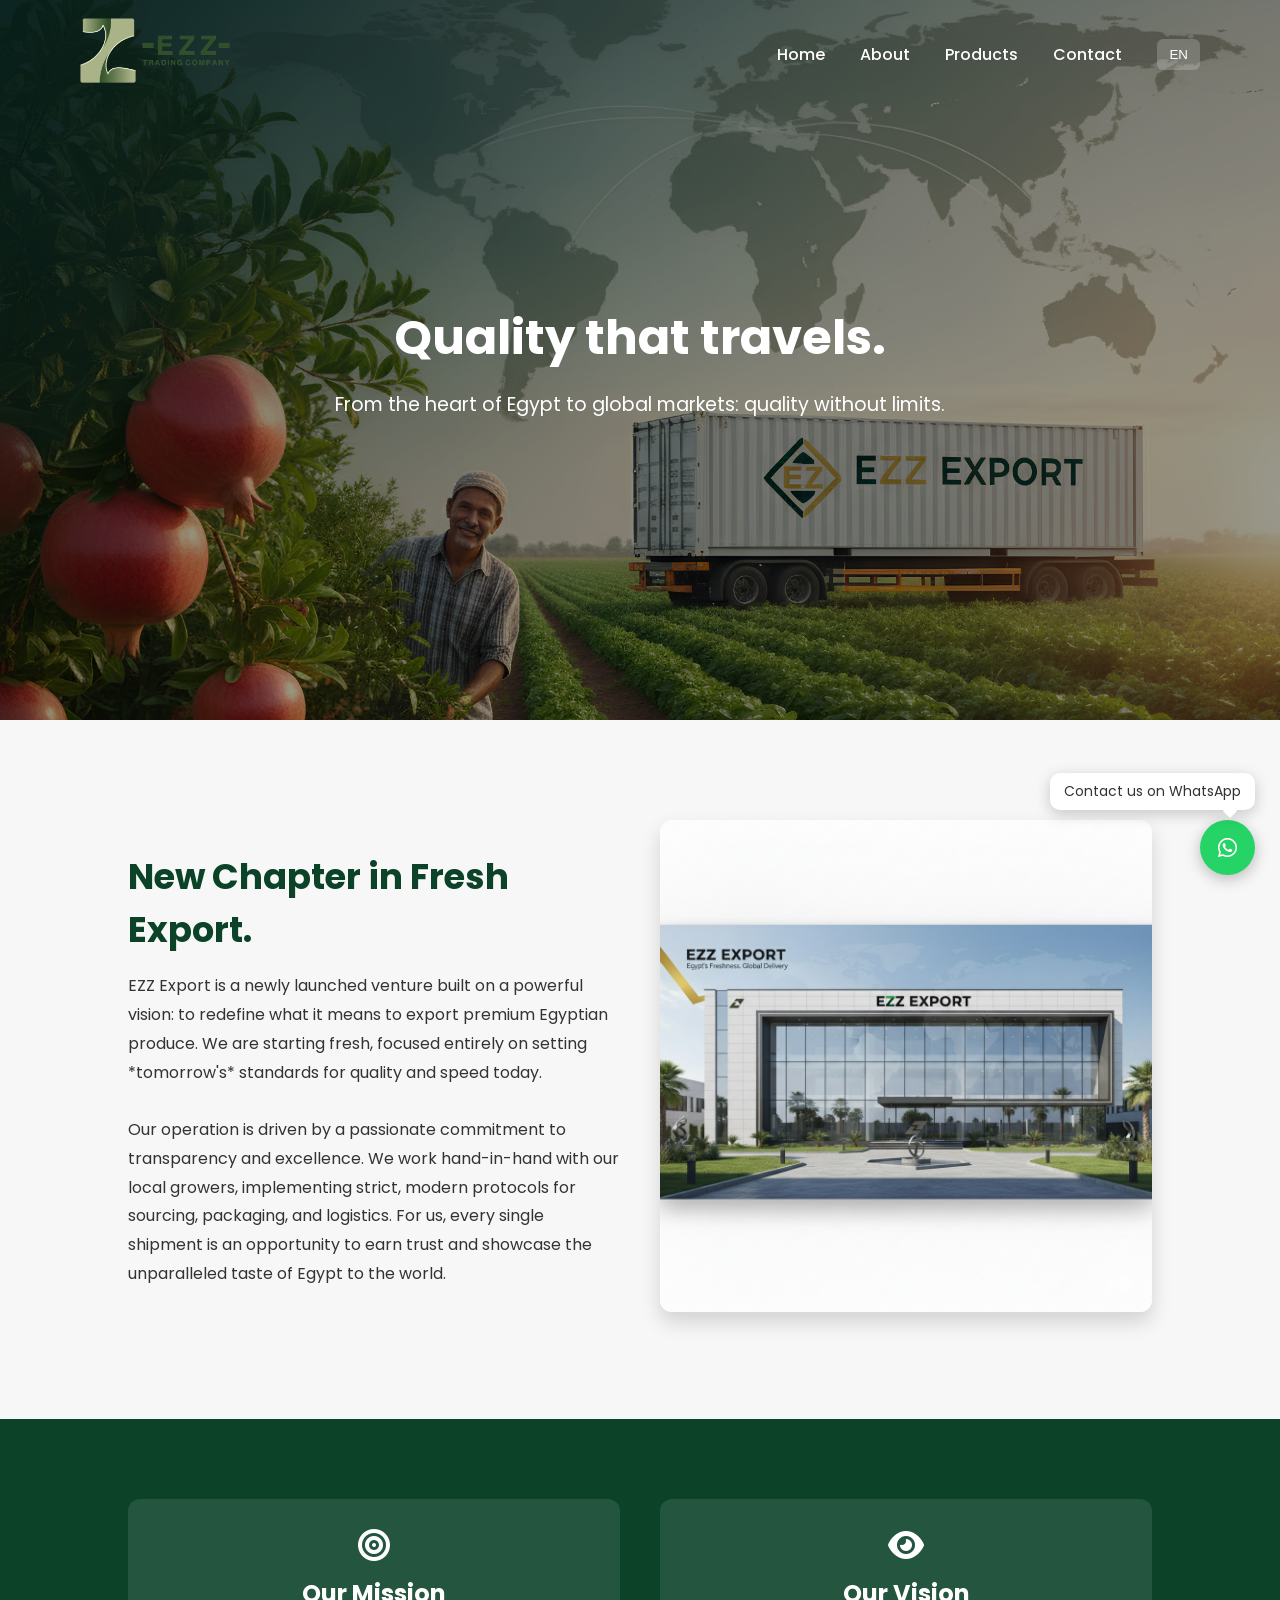
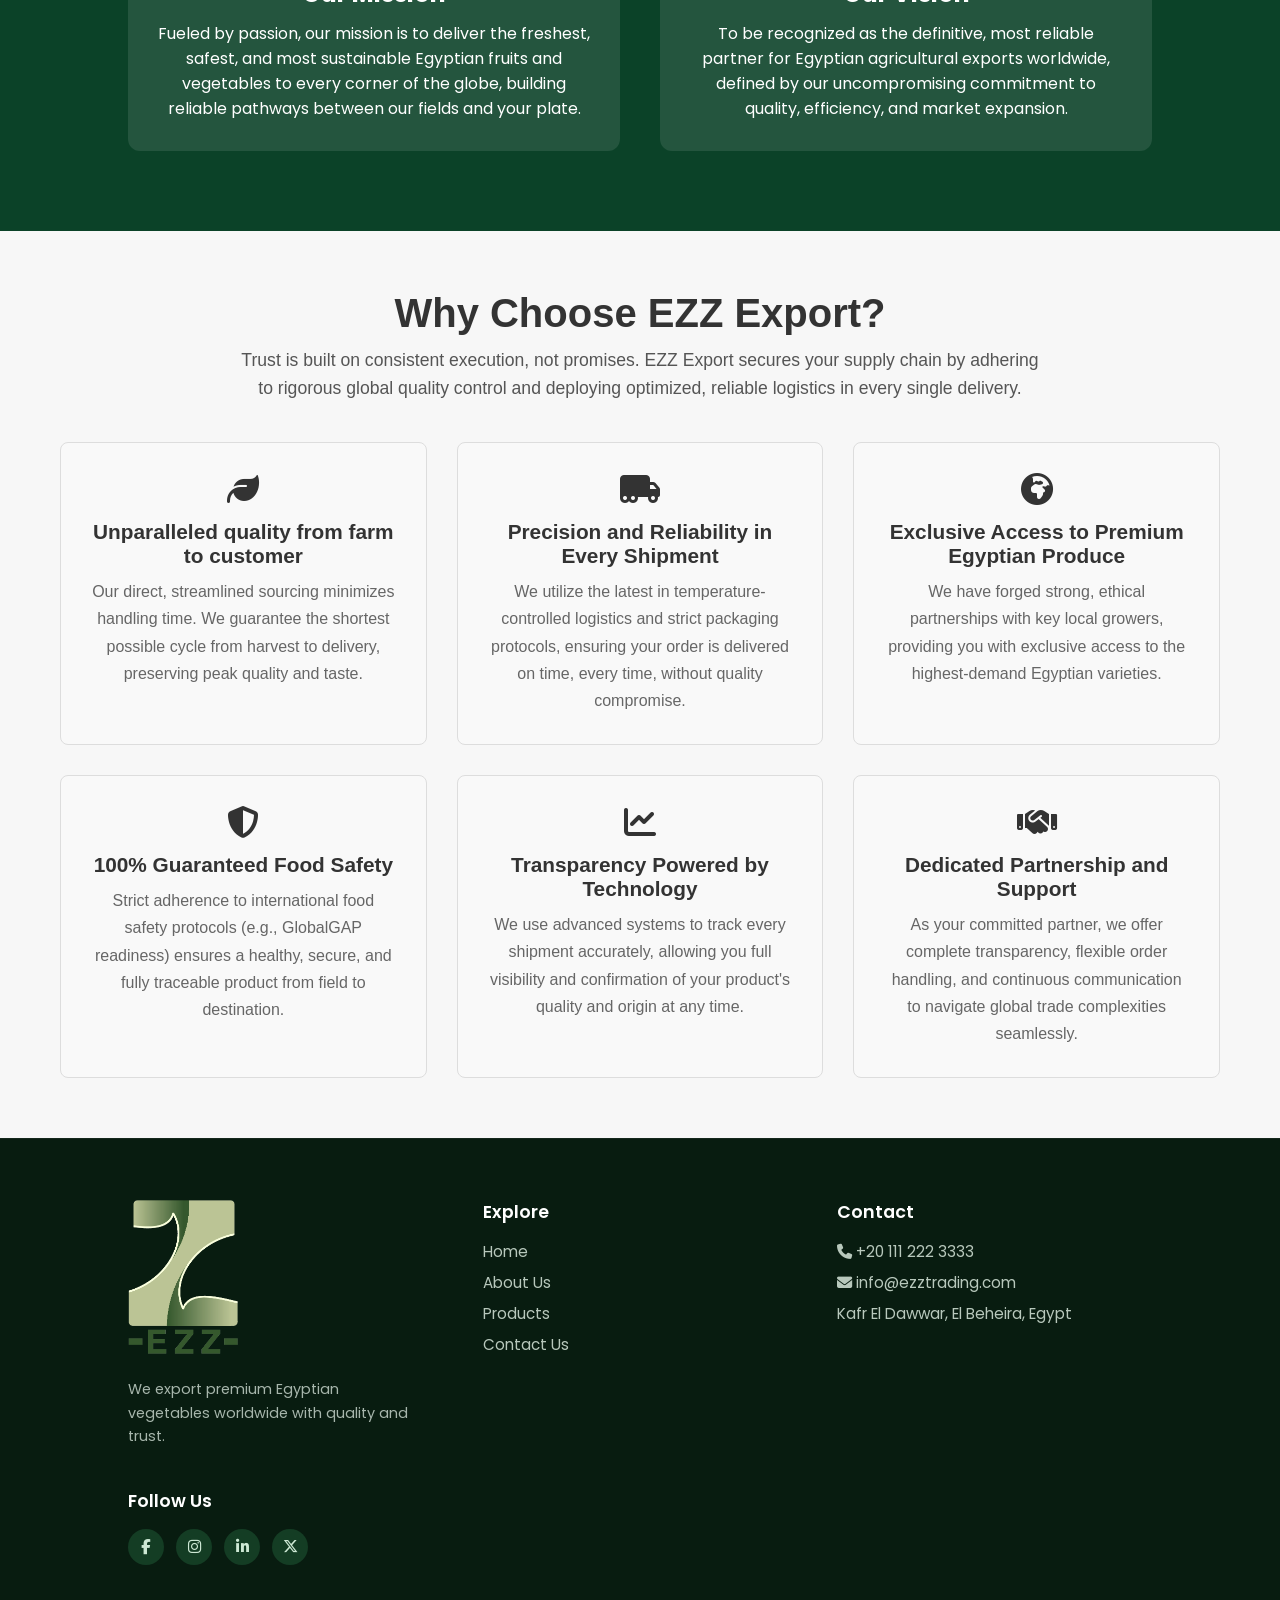
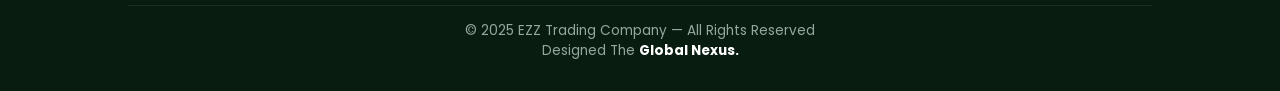
==== pages/about.html @ 9b9768a9 "first commit" ====
<!DOCTYPE html>
<html lang="en">

<head>
    <meta charset="UTF-8">
    <meta name="viewport" content="width=device-width, initial-scale=1.0">

    <!-- META TAGS -->
    <link rel="icon" type="image/x-icon" href="../images/logo-ezz.png">
    <title data-lang="meta-page-about"></title>
    <meta name="title" content="About Us Ezz Exports company strictly specializing in Agricultural Export">
    <meta name="description"
        content="Ezz Exports combining deep expertise in handling fresh produce with a commitment to global quality standards.">
    <!-- TAGS -->

    <link rel="preconnect" href="https://fonts.googleapis.com">
    <link rel="preconnect" href="https://fonts.gstatic.com" crossorigin>
    <link href="https://fonts.googleapis.com/css2?family=Poppins:wght@300;400;600;700&display=swap" rel="stylesheet">

    <link rel="stylesheet" href="https://cdnjs.cloudflare.com/ajax/libs/font-awesome/6.5.0/css/all.min.css">
    <link rel="stylesheet" href="../css/style.css">
    <link rel="stylesheet" href="../css/about.css">
</head>

<body>

    <div id="preloader">
        <img src="../images/logo-ezz.png" class="spinner">
        </img>
    </div>


    <!-- NAVBAR -->
    <nav id="navbar">
        <div class="logo">
            <a href="../index.html"><img src="../images/greenrow.png"
                    alt="Ezz Exports company strictly specializing in Agricultural Export"></a>
        </div>

        <div class="nav-links" id="navLinks">
            <a data-lang="nav-home" href="../index.html" class="side-link"></a>
            <a data-lang="nav-about" href="about.html" class="side-link"></a>
            <a data-lang="nav-Products" href="products.html" class="side-link"></a>
            <a data-lang="nav-contact" href="contact.html" class="side-link"></a>

            <div class="lang-dropdown">
                <button class="lang-btn" id="langBtn">EN</button>
                <div class="lang-menu" id="langMenu">
                    <button>EN</button>
                    <button>IT</button>
                    <button>AR</button>
                </div>
            </div>
        </div>

        <div class="menu-icon" id="menuIcon">
            <div></div>
            <div></div>
            <div></div>
        </div>
    </nav>
    <!-- SIDE MENU (Mobile) -->
    <div class="side-menu" id="sideMenu">
        <div class="side-logo">
            <img src="../images/logo-ezz.png" alt="Ezz Company Logo">
        </div>

        <a data-lang="nav-home" href="../index.html"></a>
        <a data-lang="nav-about" href="about.html"></a>
        <a data-lang="nav-Products" href="products.html" class="side-link"></a>
        <a data-lang="nav-contact" href="contact.html"></a>

        <div class="lang-dropdown">
            <button class="lang-btn" id="langBtnSide">EN</button>
            <div class="lang-menu" id="langMenuSide">
                <button>EN</button>
                <button>IT</button>
                <button>AR</button>
            </div>
        </div>
    </div>
    <!-- NAVBAR -->


    <!-- HERO -->
    <section class="about-hero">
        <div class="hero-content">
            <h1 data-lang="about-page-hero-h1"></h1>
            <p data-lang="about-page-hero-p"></p>
        </div>
    </section>
    <!-- HERO -->


    <!-- ABOUT SECTION -->
    <section class="about-company">
        <div class="about-text">
            <h2 data-lang="about-page-text-h2"></h2>
            <p >
                <span data-lang="about-page-text-p"></span>
                <br><br>
                <span data-lang="about-page-text-span"></span>
            </p>
        </div>
        <div class="about-img">
            <img src="../images/Ezz-company.png"
                alt="EZZ Export modern company headquarters building, representing global freshness and reliable delivery.">
        </div>
    </section>
    <!-- ABOUT SECTION -->


    <!-- MISSION & VISION -->
    <section class="mission-vision">
        <div class="mission-box">
            <i class="fas fa-bullseye"></i>
            <h3 data-lang="about-page-mission-h3-1"></h3>
            <p data-lang="about-page-mission-p-1"></p>
        </div>
        <div class="mission-box">
            <i class="fas fa-eye"></i>
            <h3 data-lang="about-page-mission-h3-2"></h3>
            <p data-lang="about-page-mission-p-2">
            </p>
        </div>
    </section>
    <!-- MISSION & VISION -->


    <!-- WHY CHOUSE SECTION -->
    <section class="why-us">
        <h2 data-lang="about-page-why-h2"></h2>
        <p data-lang="about-page-why-p" class="section-description"></p>

        <div class="reasons-list">

            <div class="reason-point">
                <i class="fas fa-leaf"></i>
                <h4 data-lang="about-page-reason-h4-1"></h4>
                <p data-lang="about-page-reason-p-1"></p>
            </div>

            <div class="reason-point">
                <i class="fas fa-truck-moving"></i>
                <h4 data-lang="about-page-reason-h4-2"></h4>
                <p data-lang="about-page-reason-p-2"></p>
            </div>

            <div class="reason-point">
                <i class="fas fa-globe-africa"></i>
                <h4 data-lang="about-page-reason-h4-3"></h4>
                <p data-lang="about-page-reason-p-3"></p>
            </div>

            <div class="reason-point">
                <i class="fas fa-shield-alt"></i>
                <h4 data-lang="about-page-reason-h4-4"></h4>
                <p data-lang="about-page-reason-p-4"></p>
            </div>

            <div class="reason-point">
                <i class="fas fa-chart-line"></i>
                <h4 data-lang="about-page-reason-h4-5"></h4>
                <p data-lang="about-page-reason-p-5"></p>
            </div>

            <div class="reason-point">
                <i class="fas fa-handshake"></i>
                <h4 data-lang="about-page-reason-h4-6"></h4>
                <p data-lang="about-page-reason-p-6"></p>
            </div>

        </div>
    </section>
    <!-- WHY CHOUSE SECTION -->


    <!-- WhatsApp Floating Button -->
    <div class="whatsapp-wrapper">
        <a href="https://wa.me/201000000000" class="whatsapp-float" target="_blank" aria-label="Chat on WhatsApp">
            <i class="fa-brands fa-whatsapp"></i>
        </a>
        <div data-lang="whatsaap-button" class="whatsapp-tooltip"></div>
    </div>
    <!-- WhatsApp Floating Button -->


    <!-- Footer -->
    <footer class="footer" id="contact">
        <div class="footer-container">
            <!-- Logo -->
            <div class="footer-brand">
                <a href="../index.html"><img class="footer-logo" src="../images/logo-ezz.png"
                        alt="Ezz Exports company strictly specializing in Agricultural Export"></a>
                <p data-lang="footer-brand-p">
                </p>
            </div>

            <!-- Links -->
            <div class="footer-section">
                <h3 data-lang="footer-links-h3"></h3>
                <ul>
                    <li><a data-lang="footer-links-home" href="../index.html"></a></li>
                    <li><a data-lang="footer-links-about" href="about.html"></a></li>
                    <li><a data-lang="footer-links-products" href="vegetables.html"></a></li>
                    <li><a data-lang="footer-links-contact" href="contact.html"></a></li>
                </ul>
            </div>

            <!-- Contact -->
            <div class="footer-section">
                <h3 data-lang="footer-contact-h3"></h3>
                <ul>
                    <li><i class="fa-solid fa-phone"></i> +20 111 222 3333</li>
                    <li><i class="fa-solid fa-envelope"></i> info@ezztrading.com</li>
                    <li data-lang="footer-contact-adress"><i class="fa-solid fa-location-dot"></i></li>
                </ul>
            </div>

            <!-- Social -->
            <div class="footer-section">
                <h3 data-lang="footer-social-h3"></h3>
                <div class="social-icons">
                    <a href="#"><i class="fa-brands fa-facebook-f"></i></a>
                    <a href="#"><i class="fa-brands fa-instagram"></i></a>
                    <a href="#"><i class="fa-brands fa-linkedin-in"></i></a>
                    <a href="#"><i class="fa-brands fa-x-twitter"></i></a>
                </div>
            </div>
        </div>

        <div class="footer-bottom">
            <span data-lang="footer-bottom"></span>
            <br>
            <span data-lang="footer-bottom-span"></span> <a data-lang="footer-bottom-a" href="" target="_blank"></a>
        </div>
        <div></div>
    </footer>
    <!-- Footer -->

    <script src="../js/main.js"></script>
</body>

</html>
---- css/style.css ----
* {
    margin: 0;
    padding: 0;
    box-sizing: border-box;
}

body {
    font-family: "Poppins", sans-serif;
    background-color: #f7f7f7;
    overflow-x: hidden;
}

/* NAVBAR */

nav {
    position: fixed;
    top: 0;
    left: 0;
    width: 100%;
    padding: 18px 80px;
    display: flex;
    justify-content: space-between;
    align-items: center;
    background: transparent;
    transition: 0.4s ease;
    z-index: 1000;
}

nav.scrolled {
    background: #fff;
    box-shadow: 0 2px 10px rgba(0, 0, 0, 0.1);
}

.logo {
    position: relative;
    z-index: 1001;
}

.logo img {
    height: 65px;
    transition: 0.3s;
}

/* NAV LINKS */

.nav-links {
    display: flex;
    align-items: center;
    gap: 35px;
}

.nav-links a {
    color: white;
    text-decoration: none;
    font-weight: 500;
    font-size: 1rem;
    transition: 0.3s;
}

nav.scrolled .nav-links a {
    color: #0b4228;
}

.nav-links a:hover {
    color: #35e41a;
    padding-bottom: 10px;
}

/* LANGUAGE DROPDOWN */

.lang-dropdown {
    position: relative;
}

.lang-btn {
    background: rgba(255, 255, 255, 0.2);
    border: none;
    color: #fff;
    padding: 8px 12px;
    border-radius: 6px;
    cursor: pointer;
    transition: 0.3s;
}

nav.scrolled .lang-btn {
    background: #0b4228;
    color: white;
}

.lang-menu {
    position: absolute;
    top: 110%;
    right: 0;
    background: white;
    border-radius: 6px;
    box-shadow: 0 4px 12px rgba(0, 0, 0, 0.15);
    display: none;
    flex-direction: column;
    overflow: hidden;
}

.lang-menu.active {
    display: flex;
}

.lang-menu button {
    background: none;
    border: none;
    padding: 10px 15px;
    text-align: left;
    cursor: pointer;
    color: #0b4228;
}

.lang-menu button:hover {
    background: #a8e6cf;
}

.menu-icon {
    display: none;
    flex-direction: column;
    gap: 5px;
    cursor: pointer;
    position: relative;
    z-index: 1001;
}

.menu-icon div {
    width: 25px;
    height: 3px;
    background: white;
    border-radius: 3px;
    transition: 0.3s;
}

nav.scrolled .menu-icon div {
    background: #0b4228;
}

.menu-icon.active div:nth-child(1) {
    transform: rotate(45deg) translate(5px, 6px);
}

.menu-icon.active div:nth-child(2) {
    opacity: 0;
}

.menu-icon.active div:nth-child(3) {
    transform: rotate(-45deg) translate(5px, -6px);
}

/* SIDE MENU (MOBILE) */

.side-menu {
    position: fixed;
    top: 0;
    left: -260px;
    right: auto;
    width: 260px;
    height: 100%;
    background: #fff;
    color: #062d1b;
    display: flex;
    flex-direction: column;
    padding-top: 90px;
    gap: 20px;
    align-items: center;
    transition: 0.4s ease;
    z-index: 1000;
}

.side-menu.active {
    left: 0;
    right: auto;
}

.side-menu a {
    color: #062d1b;
    font-size: 1.1rem;
    text-decoration: none;
    transition: 0.3s;
    padding: 10px 0;
}

.side-menu a:hover {
    color: #35e41a;
}

.side-menu .lang-btn {
    background: #0b4228;
    color: white;
    padding: 8px 16px;
    border-radius: 6px;
}

.side-menu .lang-dropdown {
    width: auto;
    text-align: center;
    align-items: center;
    justify-content: center;
    color: #333;
}

.side-menu .lang-menu {
    position: static;
    width: 100%;
    margin-top: 10px;
    box-shadow: none;
}

.side-menu .side-logo img {
    height: 50px;
    margin-bottom: 20px;
}

/* DROWP DONE */

.dropdown-link {
    position: relative;
}

.dropdown-btn {
    background: none;
    border: none;
    color: white;
    font-size: 1rem;
    font-weight: 500;
    cursor: pointer;
    display: flex;
    align-items: center;
    gap: 6px;
    transition: 0.3s;
}

nav.scrolled .dropdown-btn {
    color: #0b2616;
}

.dropdown-btn:hover {
    color: #35e41a;
}

.dropdown-btn i {
    font-size: 0.8rem;
    transition: transform 0.3s ease;
}

.dropdown-menu {
    position: absolute;
    top: 45px;
    left: 0;
    background: #fff;
    border-radius: 10px;
    display: flex;
    flex-direction: column;
    min-width: 160px;
    box-shadow: 0 8px 20px rgba(0, 0, 0, 0.15);
    opacity: 0;
    pointer-events: none;
    transform: translateY(10px);
    transition: all 0.3s ease;
    overflow: hidden;
    z-index: 10;
}

.dropdown-menu a {
    color: #0b4228;
    padding: 12px 18px;
    text-decoration: none;
    transition: 0.3s;
    font-weight: 500;
}

/* === SIDEBAR DROPDOWN === */
.dropdown-link-side {
    width: 100%;
    text-align: center;
}

.dropdown-btn-side {
    width: 100%;
    background: transparent;
    border: none;
    color: #333;
    font-size: 1.1rem;
    padding: 10px 0;
    cursor: pointer;
    display: flex;
    align-items: center;
    justify-content: center;
    gap: 6px;
    transition: 0.3s;
}

.dropdown-btn-side i {
    font-size: 0.8rem;
    transition: transform 0.3s ease;
}

.dropdown-btn-side.active i {
    transform: rotate(180deg);
}

/* Sidebar dropdown animation */

.dropdown-menu-side {
    display: flex;
    flex-direction: column;
    gap: 5px;
    max-height: 0;
    overflow: hidden;
    transition: max-height 0.4s ease, opacity 0.3s ease;
    opacity: 0;
}

.dropdown-menu-side.active {
    max-height: 120px;
    opacity: 1;
}


.dropdown-menu-side a {
    color: #333;
    text-decoration: none;
    font-size: 1rem;
    padding: 8px 0;
    transition: 0.3s;
}

.dropdown-menu-side a:hover {
    background: rgba(255, 255, 255, 0.15);
    border-radius: 5px;
}

.dropdown-menu {
    opacity: 0;
    pointer-events: none;
    transform: translateY(10px);
    transition: all 0.3s ease;
}

.dropdown-menu.active {
    opacity: 1;
    pointer-events: auto;
    transform: translateY(0);
}

/* DROWP DOWN */



/* PRELOADER */

#preloader {
    position: fixed;
    top: 0;
    left: 0;
    width: 100%;
    height: 100%;
    background: rgba(0, 0, 0, 0.5);
    display: flex;
    justify-content: center;
    align-items: center;
    z-index: 99999;
    opacity: 1;
    visibility: visible;
    transition: opacity 0.5s ease, visibility 0.5s ease;
}

#preloader.hidden {
    opacity: 0;
    visibility: hidden;
}

.spinner {
    border: none;
    width: 120px;
    height: 120px;
    animation: logoPulse 1.8s ease-in-out infinite;
}

@keyframes logoPulse {
    0% {
        transform: scale(0.9);
        opacity: 0.7;
    }

    50% {
        transform: scale(1.1);
        opacity: 1;
    }

    100% {
        transform: scale(0.9);
        opacity: 0.7;
    }
}

/* PRELOADER */


/* HERO SECTION */

.hero {
    height: 100vh;
    width: 100%;
    position: relative;
    overflow: hidden;
}

.hero video {
    position: absolute;
    top: 0;
    left: 0;
    width: 100%;
    height: 100%;
    object-fit: cover;
    /* filter: brightness(0.6); */
}

.hero::before {
    content: "";
    position: absolute;
    top: 0;
    left: 0;
    width: 100%;
    height: 100%;
    z-index: 1;
    background: linear-gradient(to right,
            rgba(0, 0, 0, 0.6),
            rgba(0, 0, 0, 0.4));

}

.hero-content {
    position: relative;
    z-index: 2;
    height: 100%;
    display: flex;
    flex-direction: column;
    justify-content: center;
    align-items: center;
    text-align: center;
    color: white;
    animation: fadeIn 2s ease;
}

.hero h1 {
    font-size: 3rem;
    font-weight: 700;
    margin-bottom: 20px;
}

.hero p {
    font-size: 1.2rem;
    margin-bottom: 30px;
    max-width: 600px;
}

.hero button {
    background: #062d1b;
    color: #fff;
    padding: 12px 28px;
    border: none;
    border-radius: 8px;
    font-weight: 600;
    cursor: pointer;
    transition: 1.2s all 0.4s;
}

.hero button:hover {
    background: #081c10;
}

@keyframes fadeIn {
    from {
        opacity: 0;
        transform: translateY(30px);
    }

    to {
        opacity: 1;
        transform: translateY(0);
    }
}

/* HERO */


/* BANNER */

.category-banners {
    display: flex;
    gap: 20px;
    padding: 80px 10%;
    background-color: #f8f8f8;
}

.banner-item {
    position: relative;
    flex: 1;
    height: 350px;
    border-radius: 12px;
    overflow: hidden;
    display: flex;
    justify-content: center;
    align-items: center;
    text-align: center;
    color: white;
    box-shadow: 0 10px 30px rgba(0, 0, 0, 0.1);
    background-size: cover;
    background-position: center;
    transition: transform 0.4s ease, box-shadow 0.4s ease;
}

.banner-item:hover {
    transform: translateY(-8px);
    box-shadow: 0 15px 40px rgba(0, 0, 0, 0.2);
}

.vegetables-banner {
    background-image: linear-gradient(rgba(0, 0, 0, 0.4)), url('../images/main-vegetables.jpg');
}

.fruits-banner {
    background-image: linear-gradient(rgba(0, 0, 0, 0.4)), url('../images/main-frutis.jfif');
}

.banner-content {
    position: relative;
    z-index: 2;
    padding: 20px;
    max-width: 80%;
}

.banner-content h2 {
    font-size: 2.2rem;
    margin-bottom: 10px;
    color: #fff;
}

.banner-content p {
    font-size: 1.1rem;
    margin-bottom: 25px;
    line-height: 1.6;
    color: #fefefe;
}

.btn-primary {
    display: inline-block;
    padding: 12px 25px;
    background-color: transparent;
    border: 1px solid #fff;
    color: #fff;
    text-decoration: none;
    border-radius: 8px;
    font-weight: bold;
    font-size: 1rem;
    transition: background-color 0.3s ease, color 0.3s ease;
}

.btn-primary:hover {
    background-color: #0b4228;
    border: 1px solid #0b4228;
    color: #ffffff;
}

/* BANNER */



/* MISSION SECTION */

.mission {
    padding: 100px 10%;
    display: flex;
    align-items: center;
    gap: 60px;
    background: #ffffff;
}

.mission img {
    width: 50%;
    border-radius: 12px;
    box-shadow: 0 8px 20px rgba(0, 0, 0, 0.1);

    opacity: 0;
    transform: translateY(20px);
    transition: all 1.8s ease;
}

.mission-content {
    width: 50%;
    opacity: 0;
    transform: translateY(20px);
    transition: all 1.8s ease 0.5s;
}

.mission-separator {
    border: none;
    height: 1px;
    width: 60%;
    background-color: #081c10;
    margin: 25px auto;
}

.mission.visible img {
    opacity: 1;
    transform: translateY(0);
}

.mission.visible .mission-content {
    opacity: 1;
    transform: translateY(0);
}


/* JOURNEY */

.export-journey {
    color: #062d1b;
    background-color: #fff;
    text-align: center;
    padding: 100px 10%;
}

.export-journey h2 {
    font-size: 2.5rem;
    margin-bottom: 15px;
}

.journey-subtitle {
    font-size: 1.1rem;
    color: #081c10;
    margin-bottom: 60px;
}

/* Gallery Grid */

.journey-gallery {
    display: grid;
    grid-template-columns: repeat(auto-fit, minmax(260px, 1fr));
    gap: 25px;
}

.journey-item {
    position: relative;
    overflow: hidden;
    border-radius: 12px;
    cursor: pointer;
    transition: transform 0.4s ease;
    opacity: 0;
    transform: translateY(20px);
    transition: opacity 0.8s ease-out, transform 0.8s ease-out;
}

.journey-item.reveal {
    opacity: 1;
    transform: translateY(0);
}

.journey-gallery .journey-item:nth-child(1) {
    transition-delay: 0s;
}

.journey-gallery .journey-item:nth-child(2) {
    transition-delay: 0.15s;
}

.journey-gallery .journey-item:nth-child(3) {
    transition-delay: 0.3s;
}

.journey-gallery .journey-item:nth-child(4) {
    transition-delay: 0.45s;
}

.journey-item img {
    width: 100%;
    height: 260px;
    object-fit: cover;
    display: block;
    transition: transform 0.6s ease, filter 0.6s ease;
}

.journey-item:hover img {
    transform: scale(1.1);
    filter: brightness(0.5);
}

.journey-overlay {
    position: absolute;
    top: 0;
    left: 0;
    width: 100%;
    height: 100%;
    background: rgba(11, 66, 40, 0.8);
    display: flex;
    flex-direction: column;
    justify-content: center;
    align-items: center;
    color: white;
    opacity: 0;
    transform: translateY(20px);
    transition: all 0.4s ease;
    text-align: center;
    padding: 20px;
}

.journey-item:hover .journey-overlay {
    opacity: 1;
    transform: translateY(0);
}

.journey-overlay h3 {
    font-size: 1.5rem;
    margin-bottom: 10px;
    color: #a8e6cf;
}

.journey-overlay p {
    font-size: 1rem;
    line-height: 1.6;
    color: #f0f0f0;
}

/* END JOUNRY */



/* WhatsApp Floating Button */

.whatsapp-wrapper {
  position: fixed;
  bottom: 25px;
  right: 25px;
  z-index: 9999;
}

.whatsapp-float {
  background-color: #25D366;
  color: #fff;
  font-size: 22px;
  padding: 16px;
  border-radius: 50px;
  box-shadow: 0 4px 15px rgba(0, 0, 0, 0.25);
  transition: all 0.3s ease;
  width: 55px;
  height: 55px;
  display: flex;
  justify-content: center;
  align-items: center;
  text-decoration: none; 
}

.whatsapp-float:hover {
  transform: translateY(-5px) scale(1.05);
  background-color: #1ebd5a;
}

@keyframes floatPulse {
  0% { transform: translateY(0); }
  50% { transform: translateY(-5px); }
  100% { transform: translateY(0); }
}

.whatsapp-float {
  animation: floatPulse 3s infinite ease-in-out;
}

.whatsapp-tooltip {
  position: absolute;
  bottom: 65px;
  right: 0;
  background-color: #fff;
  color: #333;
  font-size: 14px;
  padding: 8px 14px;
  border-radius: 10px;
  box-shadow: 0 4px 15px rgba(0, 0, 0, 0.2);
  white-space: nowrap;
  opacity: 0;
  pointer-events: none;
  transform: translateY(10px);
  transition: all 0.4s ease;
  font-family: 'Poppins', sans-serif;
}

.whatsapp-tooltip::after {
  content: "";
  position: absolute;
  bottom: -6px;
  right: 20px;
  width: 10px;
  height: 10px;
  background-color: #fff;
  transform: rotate(45deg);
}

.whatsapp-wrapper.show-tooltip .whatsapp-tooltip {
  opacity: 1;
  transform: translateY(0);
}

/* WhatsApp Floating Button */





/* FOOTER */

.footer {
    background: #081c10;
    color: #d9e9dd;
    padding: 60px 10% 30px;
    font-family: "Poppins", sans-serif;
    border-top: 1px solid rgba(255, 255, 255, 0.05);
}

.footer-container {
    display: grid;
    grid-template-columns: repeat(auto-fit, minmax(230px, 1fr));
    gap: 40px;
    align-items: start;
}

/* --- Brand --- */

.footer-brand {
    max-width: 280px;
}

.footer-logo {
    width: 110px;
    margin-bottom: 15px;
    filter: brightness(1.1);
}

.footer-brand p {
    font-size: 0.9rem;
    line-height: 1.6;
    color: #a7b6ac;
}

/* --- Sections --- */

.footer-section h3 {
    font-size: 1.1rem;
    color: #fff;
    margin-bottom: 15px;
    font-weight: 600;
}

.footer-section ul {
    list-style: none;
    padding: 0;
}

.footer-section ul li {
    margin-bottom: 8px;
    color: #b8c8bc;
    font-size: 0.95rem;
}

.footer-section a {
    color: #b8c8bc;
    text-decoration: none;
    transition: color 0.3s ease;
}

.footer-section a:hover {
    color: #78c091;
}

/* --- Social Icons --- */
.social-icons {
    display: flex;
    gap: 12px;
}

.social-icons a {
    width: 36px;
    height: 36px;
    background: #143d24;
    color: #cde8d4;
    border-radius: 50%;
    display: flex;
    align-items: center;
    justify-content: center;
    font-size: 0.95rem;
    transition: 0.3s;
}

.social-icons a:hover {
    background: #78c091;
    color: #0b2616;
    transform: translateY(-3px);
}

/* --- Bottom --- */
.footer-bottom {
    text-align: center;
    border-top: 1px solid rgba(255, 255, 255, 0.08);
    margin-top: 40px;
    padding-top: 15px;
    font-size: 0.85rem;
    color: #96a89d;
}

.footer-bottom a {
    text-decoration: none !important;
    color: #FFF;
    font-weight: bold;
    transition: color 0.3s ease, text-decoration 0.3s ease;
}

.footer-bottom a:hover {
    text-decoration: underline !important;
    color: #4CAF50;
}


/* RESPONSIVE CONTENT */

@media (max-width: 900px) {

    .nav-links {
        display: none;
    }

    .menu-icon {
        display: flex;
    }

    nav {
        padding: 15px 20px;
    }

    .mission {
        flex-direction: column;
    }

    .mission img,
    .mission-content {
        width: 100%;
    }

    .hero h1 {
        font-size: 2rem;
    }

    .hero p {
        font-size: 1rem;
        padding: 0 20px;
    }

    .mission {
        flex-direction: column;
        padding: 50px 5%;
    }

    .mission img,
    .mission-content {
        width: 100%;
    }

    .mission img {
        transition: all 1.2s ease;
    }

    .mission-content {
        transition: all 1.2s ease 0.3s;
        margin-top: 30px;
        text-align: center;
    }

}

@media (max-width: 768px) {


    .category-banners {
        flex-direction: column;
        padding: 50px 5%;
    }

    .banner-item {
        height: 280px;
    }

    .banner-content h2 {
        font-size: 1.8rem;
    }

    .banner-content p {
        font-size: 0.95rem;
    }

    .export-journey {
        padding: 70px 6%;
    }

    .journey-item img {
        height: 220px;
    }

    .journey-overlay h3 {
        font-size: 1.2rem;
    }

    .journey-overlay p {
        font-size: 0.9rem;
    }

    .footer {
        padding: 50px 6% 25px;
    }

    .footer-logo {
        width: 90px;
    }
}

@media (max-width: 480px) {
    .banner-content h2 {
        font-size: 1.6rem;
    }
}

/* RESPONSIVE NAV & CONTENT */
---- css/about.css ----
.show-animation {
    opacity: 1 !important;
    transform: none !important;
}

/* ANIMATION */
.about-hero h1,
.about-hero p,
.why-us h2,
.why-us .section-description,
.why-us .reason-point,
.global-reach-map h2,
.global-reach-map p,
.global-reach-map .map-container img,
.global-reach-map .stats-bar {
    opacity: 0;
    transform: translateY(30px);
    transition: opacity 1.4s ease-out, transform 0.8s ease-out;
}

/* INIMATION */

.about-company .about-text {
    flex: 1;
    opacity: 0;
    transform: translateX(-50px);
    transition: opacity 1.4s ease-out, transform 0.8s ease-out;
}

.about-company .about-img {
    flex: 1;
    opacity: 0;
    transform: translateX(50px);
    transition: opacity 1.4s ease-out, transform 0.8s ease-out;
}

.about-company .about-text.show-animation,
.about-company .about-img.show-animation {
    opacity: 1;
    transform: translateX(0);
}


@media (max-width: 900px) {
    .about-company {
        flex-direction: column;
    }

    .about-company .about-text,
    .about-company .about-img {
        transform: translateY(30px);
    }

    .about-company .about-text.show-animation,
    .about-company .about-img.show-animation {
        transform: translateY(0);
    }
}

.mission-box {
    opacity: 0;
    transform: translateY(30px);
    transition:
        opacity 1.4s ease-out,
        transform 1.4s ease-out,
        background 0.3s,
        box-shadow 0.3s;
}

.mission-box:nth-child(1) {
    transition-delay: 0s;
}

.mission-box:nth-child(2) {
    transition-delay: 0.2s;
}

.mission-box:hover {
    background: rgba(255, 255, 255, 0.2);
    transform: translateY(-6px);
}

.mission-box.show-animation {
    opacity: 1;
    transform: translateY(0);
}


/* HERO SECTION */
.about-hero {
    height: 80vh;
    background:
        url('../images/about-bac\ \(1\).png') center/cover no-repeat;
    display: flex;
    align-items: center;
    justify-content: center;
    color: white;
    text-align: center;
    position: relative;
}

.about-hero::after {
    content: "";
    position: absolute;
    inset: 0;
    background: rgba(0, 0, 0, 0.4);
}

.about-hero .hero-content {
    position: relative;
    z-index: 2;
    max-width: 700px;
    padding: 0 20px;
}

.about-hero h1 {
    font-size: 3rem;
    margin-bottom: 1rem;
}

.about-hero p {
    font-size: 1.2rem;
    opacity: 0.9;
}

/* ABOUT COMPANY */
.about-company {
    display: flex;
    align-items: center;
    justify-content: space-between;
    padding: 100px 10%;
    gap: 40px;
}

.about-company .about-text {
    flex: 1;
}

.about-company h2 {
    font-size: 2.2rem;
    color: #0b4228;
    margin-bottom: 1rem;
}

.about-company p {
    line-height: 1.8;
    color: #333;
}

.about-company .about-img {
    flex: 1;
}

.about-company img {
    width: 100%;
    border-radius: 12px;
    box-shadow: 0 10px 20px rgba(0, 0, 0, 0.15);
}

/* MISSION & VISION */
.mission-vision {
    background: #0b4228;
    color: white;
    display: flex;
    justify-content: center;
    align-items: stretch;
    gap: 40px;
    padding: 80px 10%;
    flex-wrap: wrap;
}

.mission-box {
    flex: 1 1 300px;
    text-align: center;
    padding: 30px;
    border-radius: 12px;
    background: rgba(255, 255, 255, 0.1);
    transition: 0.3s;
}

.mission-box:hover {
    background: rgba(255, 255, 255, 0.2);
    transform: translateY(-6px);
}

.mission-box i {
    font-size: 2rem;
    margin-bottom: 15px;
}

.mission-box h3 {
    margin-bottom: 10px;
    font-size: 1.5rem;
}

/* WHY US  */

.why-us {
    padding: 60px 20px;
    max-width: 1200px;
    margin: 0 auto;
    text-align: center;
    font-family: Arial, sans-serif;
}

.why-us h2 {
    font-size: 2.5rem;
    margin-bottom: 10px;
    font-weight: bold;
    color: #333;
}

.why-us .section-description {
    font-size: 1.1rem;
    color: #555;
    margin-bottom: 40px;
    max-width: 800px;
    margin-left: auto;
    margin-right: auto;
    line-height: 1.6;
}

.why-us .reasons-list {
    display: grid;
    grid-template-columns: repeat(auto-fit, minmax(280px, 1fr));
    gap: 30px;
    text-align: right;
}

.why-us .reason-point {
    padding: 30px;
    border: 1px solid #ddd;
    border-radius: 8px;
    background-color: #f9f9f9;
    transition: transform 0.3s ease, box-shadow 0.3s ease;
}

.why-us .reason-point:hover {
    transform: translateY(-5px);
    box-shadow: 0 10px 20px rgba(0, 0, 0, 0.08);
}

.why-us .reason-point i {
    font-size: 2rem;
    color: #333;
    margin-bottom: 15px;
    display: block;
    text-align: center;
}

.why-us .reason-point h4 {
    font-size: 1.3rem;
    margin-top: 0;
    margin-bottom: 10px;
    font-weight: 600;
    color: #333;
    text-align: center;
}

.why-us .reason-point p {
    font-size: 1rem;
    color: #666;
    line-height: 1.7;
    text-align: center;
}

/* RESPONSIVE */

@media (max-width: 900px) {
    .about-company {
        flex-direction: column;
    }
}

@media (max-width: 768px) {
    .about-hero {
        height: 65vh;
    }

    .about-hero h1 {
        font-size: 2rem;
    }

    .about-hero p {
        font-size: 1.1rem;
    }

    .why-us {
        padding: 40px 15px;
    }

    .why-us h2 {
        font-size: 2rem;
    }

    .why-us .section-description {
        font-size: 1rem;
    }

    .why-us .reasons-list {
        grid-template-columns: 1fr 1fr;
        gap: 20px;
    }
}

@media (max-width: 480px) {
    .why-us .reasons-list {
        grid-template-columns: 1fr;
    }
}
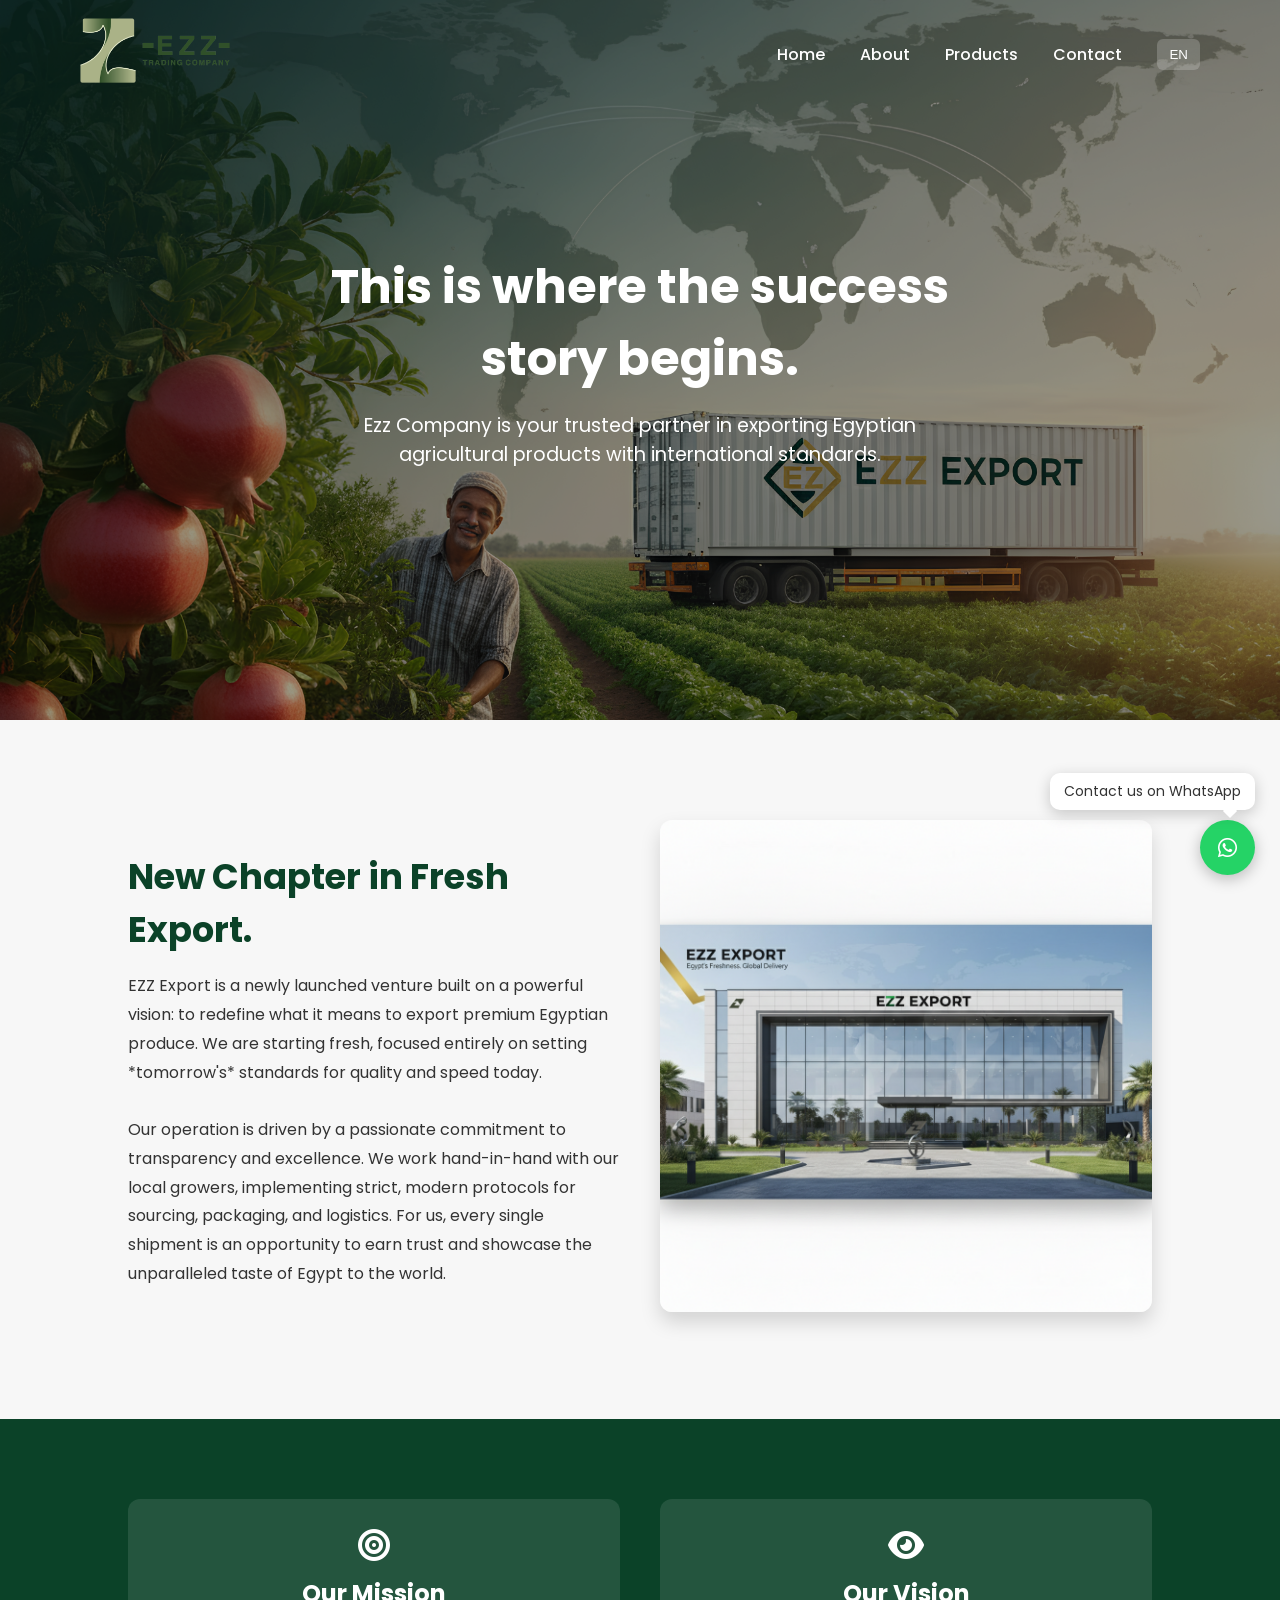
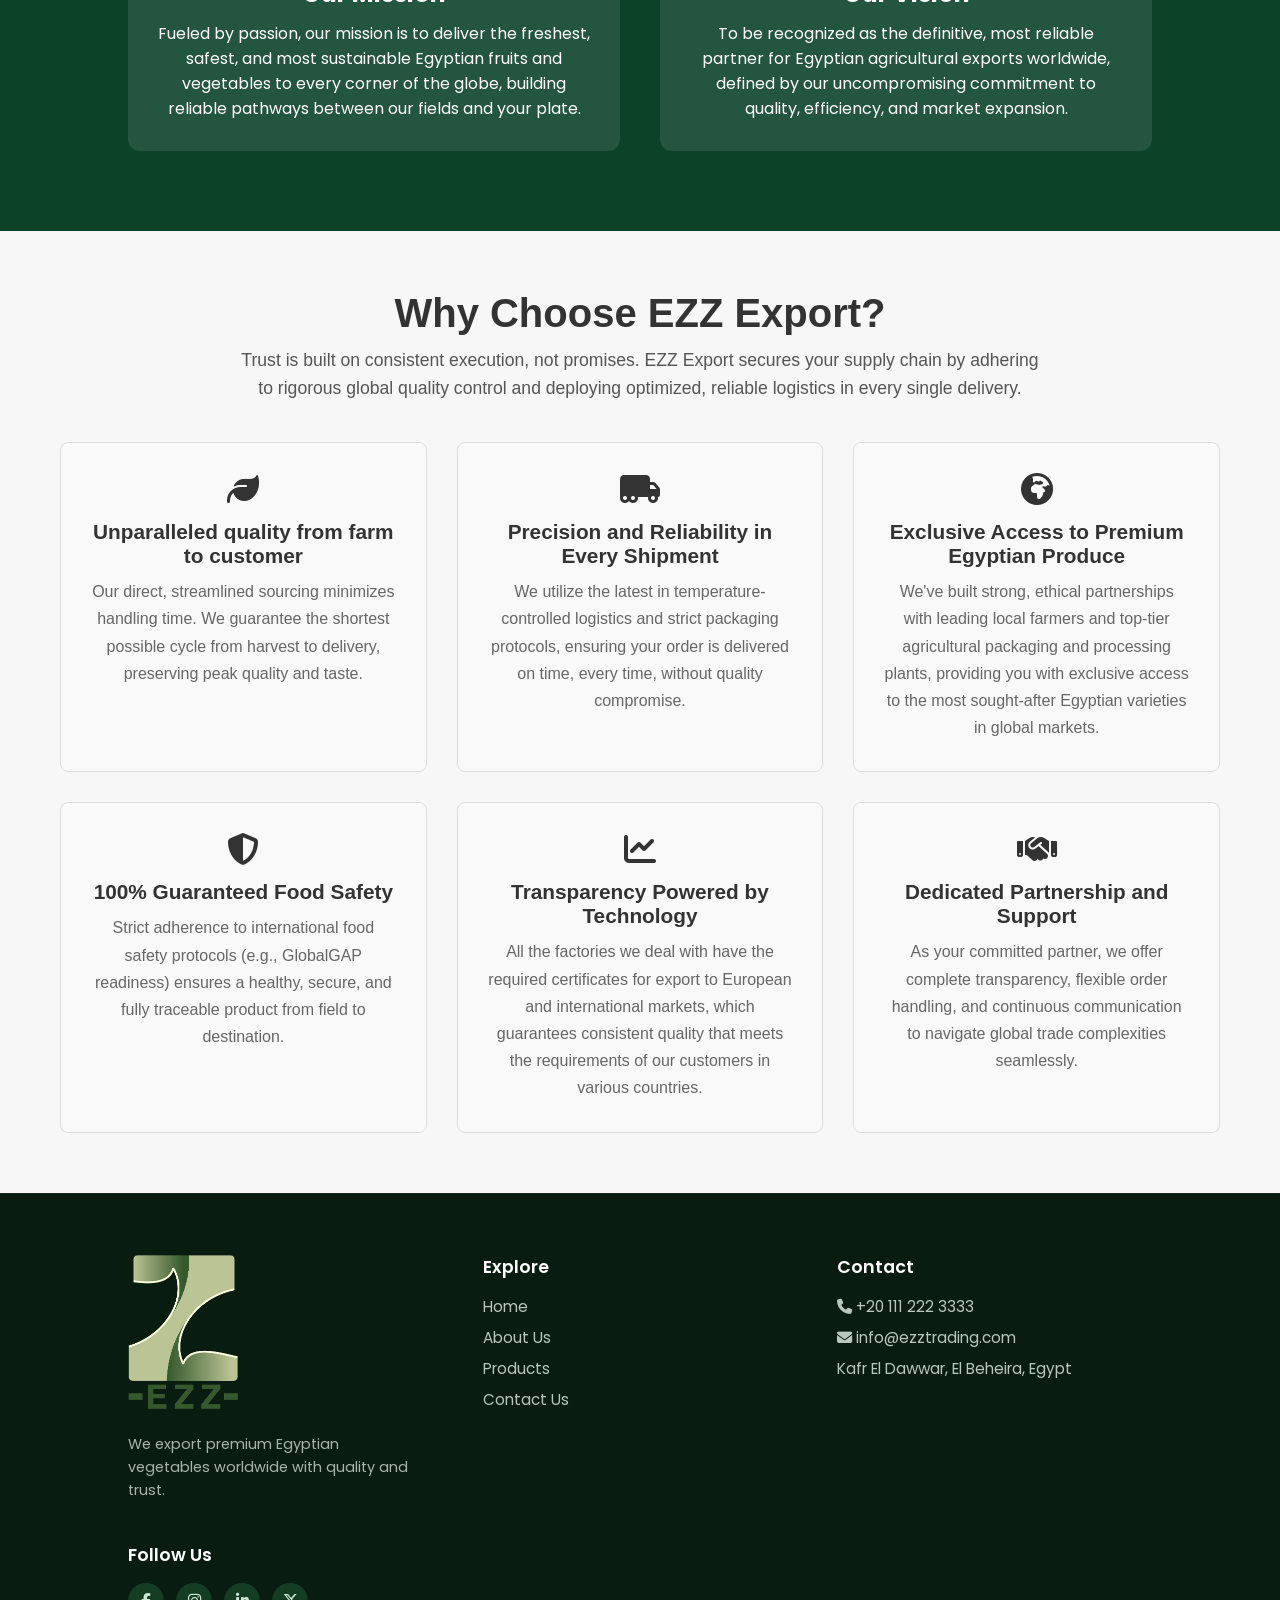
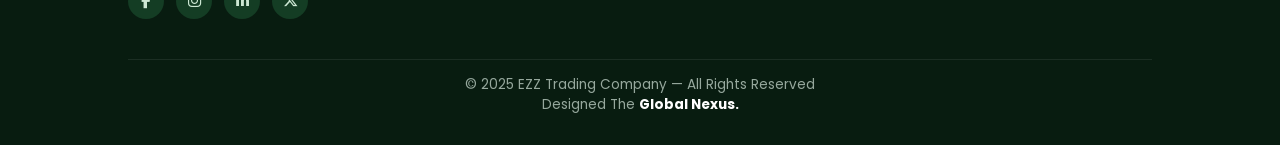
==== commit 6352b6ee: "Done" ====
--- a/pages/about.html
+++ b/pages/about.html
@@ -62,7 +62,7 @@
     <!-- SIDE MENU (Mobile) -->
     <div class="side-menu" id="sideMenu">
         <div class="side-logo">
-            <img src="../images/logo-ezz.png" alt="Ezz Company Logo">
+            <img src="../images/greenrow.png" alt="Ezz Company Logo">
         </div>
 
         <a data-lang="nav-home" href="../index.html"></a>
--- a/css/style.css
+++ b/css/style.css
@@ -357,14 +357,14 @@
     left: 0;
     width: 100%;
     height: 100%;
-    background: rgba(0, 0, 0, 0.5);
+    background: #081c10;
     display: flex;
     justify-content: center;
     align-items: center;
     z-index: 99999;
     opacity: 1;
     visibility: visible;
-    transition: opacity 0.5s ease, visibility 0.5s ease;
+    transition: opacity 0.8s ease, visibility 0.4s ease;
 }
 
 #preloader.hidden {
@@ -374,8 +374,8 @@
 
 .spinner {
     border: none;
-    width: 120px;
-    height: 120px;
+    width: 250px;
+    height: 300px;
     animation: logoPulse 1.8s ease-in-out infinite;
 }
 
@@ -731,75 +731,83 @@
 /* WhatsApp Floating Button */
 
 .whatsapp-wrapper {
-  position: fixed;
-  bottom: 25px;
-  right: 25px;
-  z-index: 9999;
+    position: fixed;
+    bottom: 25px;
+    right: 25px;
+    z-index: 9999;
 }
 
 .whatsapp-float {
-  background-color: #25D366;
-  color: #fff;
-  font-size: 22px;
-  padding: 16px;
-  border-radius: 50px;
-  box-shadow: 0 4px 15px rgba(0, 0, 0, 0.25);
-  transition: all 0.3s ease;
-  width: 55px;
-  height: 55px;
-  display: flex;
-  justify-content: center;
-  align-items: center;
-  text-decoration: none; 
+    background-color: #25D366;
+    color: #fff;
+    font-size: 22px;
+    padding: 16px;
+    border-radius: 50px;
+    box-shadow: 0 4px 15px rgba(0, 0, 0, 0.25);
+    transition: all 0.3s ease;
+    width: 55px;
+    height: 55px;
+    display: flex;
+    justify-content: center;
+    align-items: center;
+    text-decoration: none;
 }
 
 .whatsapp-float:hover {
-  transform: translateY(-5px) scale(1.05);
-  background-color: #1ebd5a;
+    transform: translateY(-5px) scale(1.05);
+    background-color: #1ebd5a;
 }
 
 @keyframes floatPulse {
-  0% { transform: translateY(0); }
-  50% { transform: translateY(-5px); }
-  100% { transform: translateY(0); }
+    0% {
+        transform: translateY(0);
+    }
+
+    50% {
+        transform: translateY(-5px);
+    }
+
+    100% {
+        transform: translateY(0);
+    }
 }
 
 .whatsapp-float {
-  animation: floatPulse 3s infinite ease-in-out;
+    animation: floatPulse 3s infinite ease-in-out;
 }
 
 .whatsapp-tooltip {
-  position: absolute;
-  bottom: 65px;
-  right: 0;
-  background-color: #fff;
-  color: #333;
-  font-size: 14px;
-  padding: 8px 14px;
-  border-radius: 10px;
-  box-shadow: 0 4px 15px rgba(0, 0, 0, 0.2);
-  white-space: nowrap;
-  opacity: 0;
-  pointer-events: none;
-  transform: translateY(10px);
-  transition: all 0.4s ease;
-  font-family: 'Poppins', sans-serif;
+    position: absolute;
+    bottom: 65px;
+    right: 0;
+    background-color: #fff;
+    color: #333;
+    font-size: 14px;
+    padding: 8px 14px;
+    border-radius: 10px;
+    box-shadow: 0 4px 15px rgba(0, 0, 0, 0.2);
+    white-space: nowrap;
+    opacity: 0;
+    pointer-events: none;
+    transform: translateY(10px);
+    transition: all 0.4s ease;
+    font-family: 'Poppins', sans-serif;
 }
 
 .whatsapp-tooltip::after {
-  content: "";
-  position: absolute;
-  bottom: -6px;
-  right: 20px;
-  width: 10px;
-  height: 10px;
-  background-color: #fff;
-  transform: rotate(45deg);
+    content: "";
+    position: absolute;
+    bottom: -6px;
+    right: 20px;
+    width: 10px;
+    height: 10px;
+    background-color: #fff;
+    transform: rotate(45deg);
 }
 
 .whatsapp-wrapper.show-tooltip .whatsapp-tooltip {
-  opacity: 1;
-  transform: translateY(0);
+    opacity: 1;
+    transform: translateY(0);
 }
 
 /* WhatsApp Floating Button */
@@ -1022,6 +1030,13 @@
     }
 }
 
+@media (max-width: 600px) {
+    .spinner {
+        width: 125px;
+        height: 150px;
+    }
+}
+
 @media (max-width: 480px) {
     .banner-content h2 {
         font-size: 1.6rem;
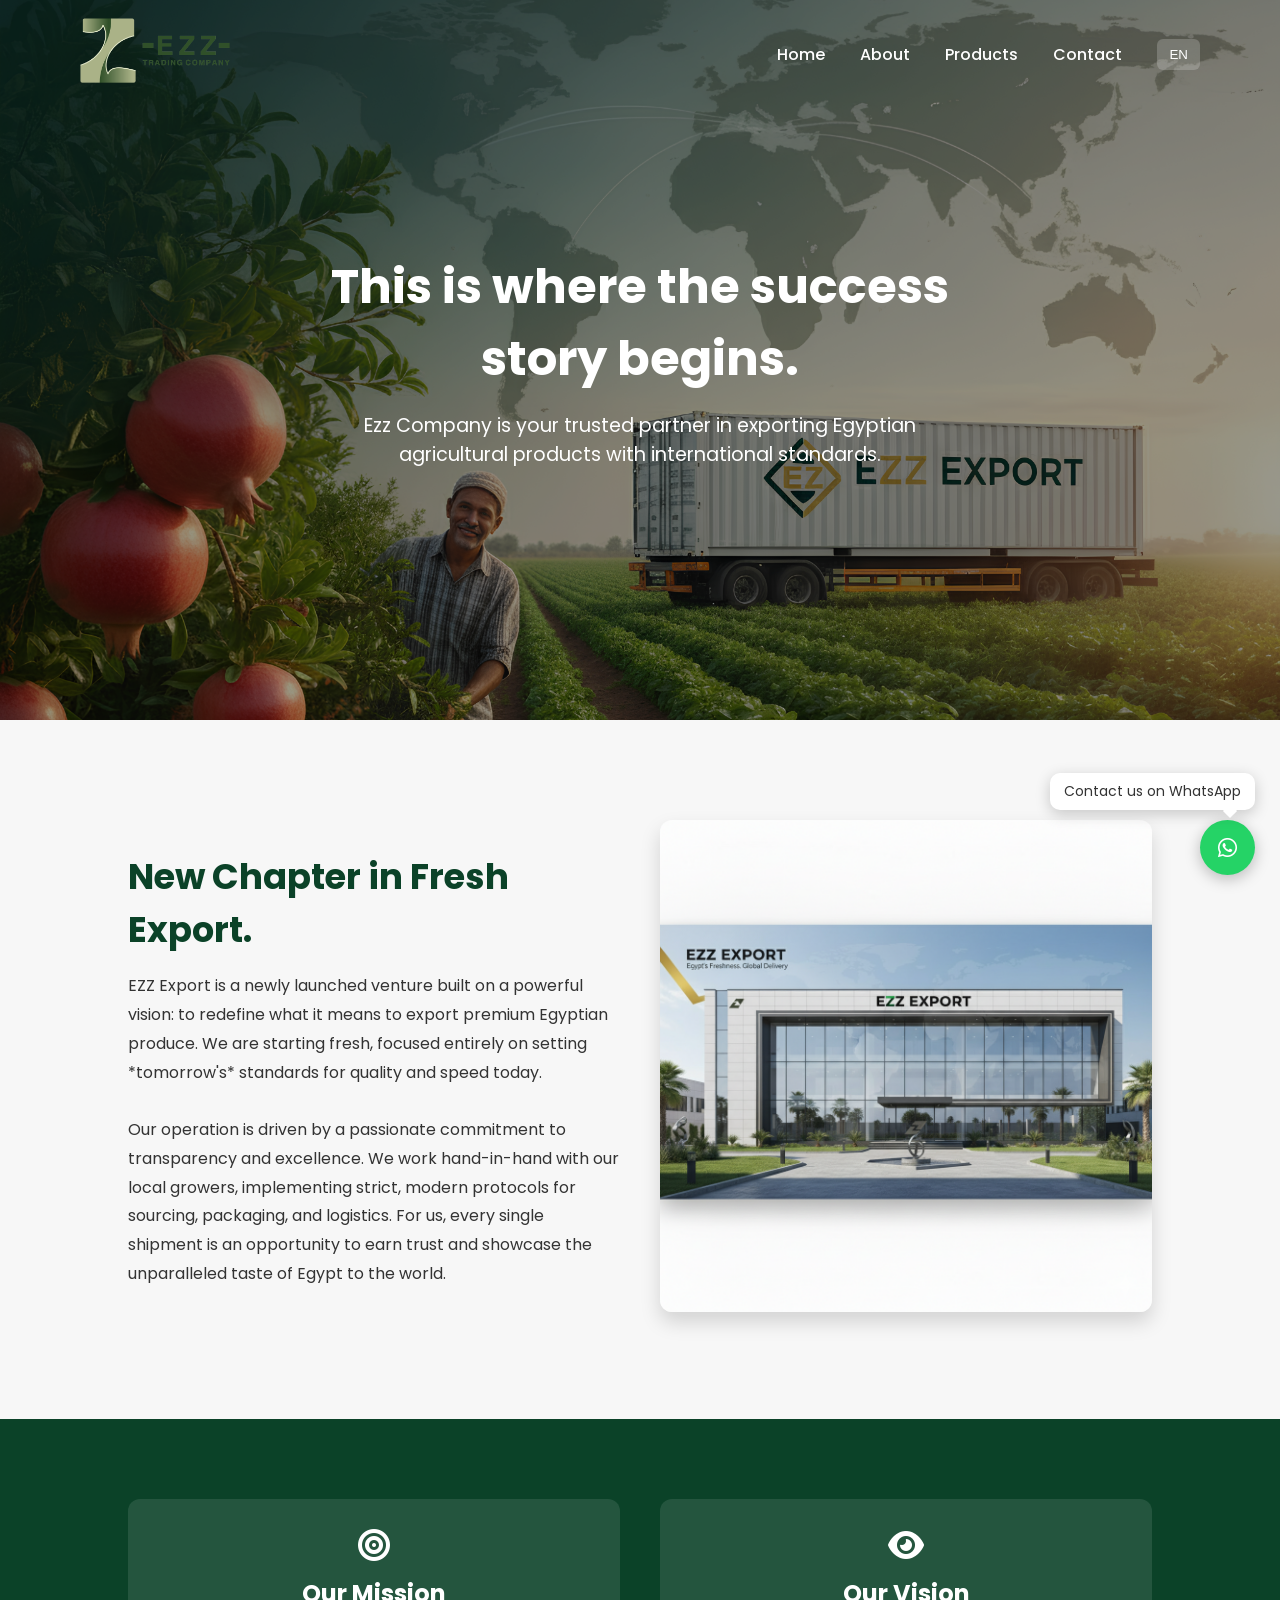
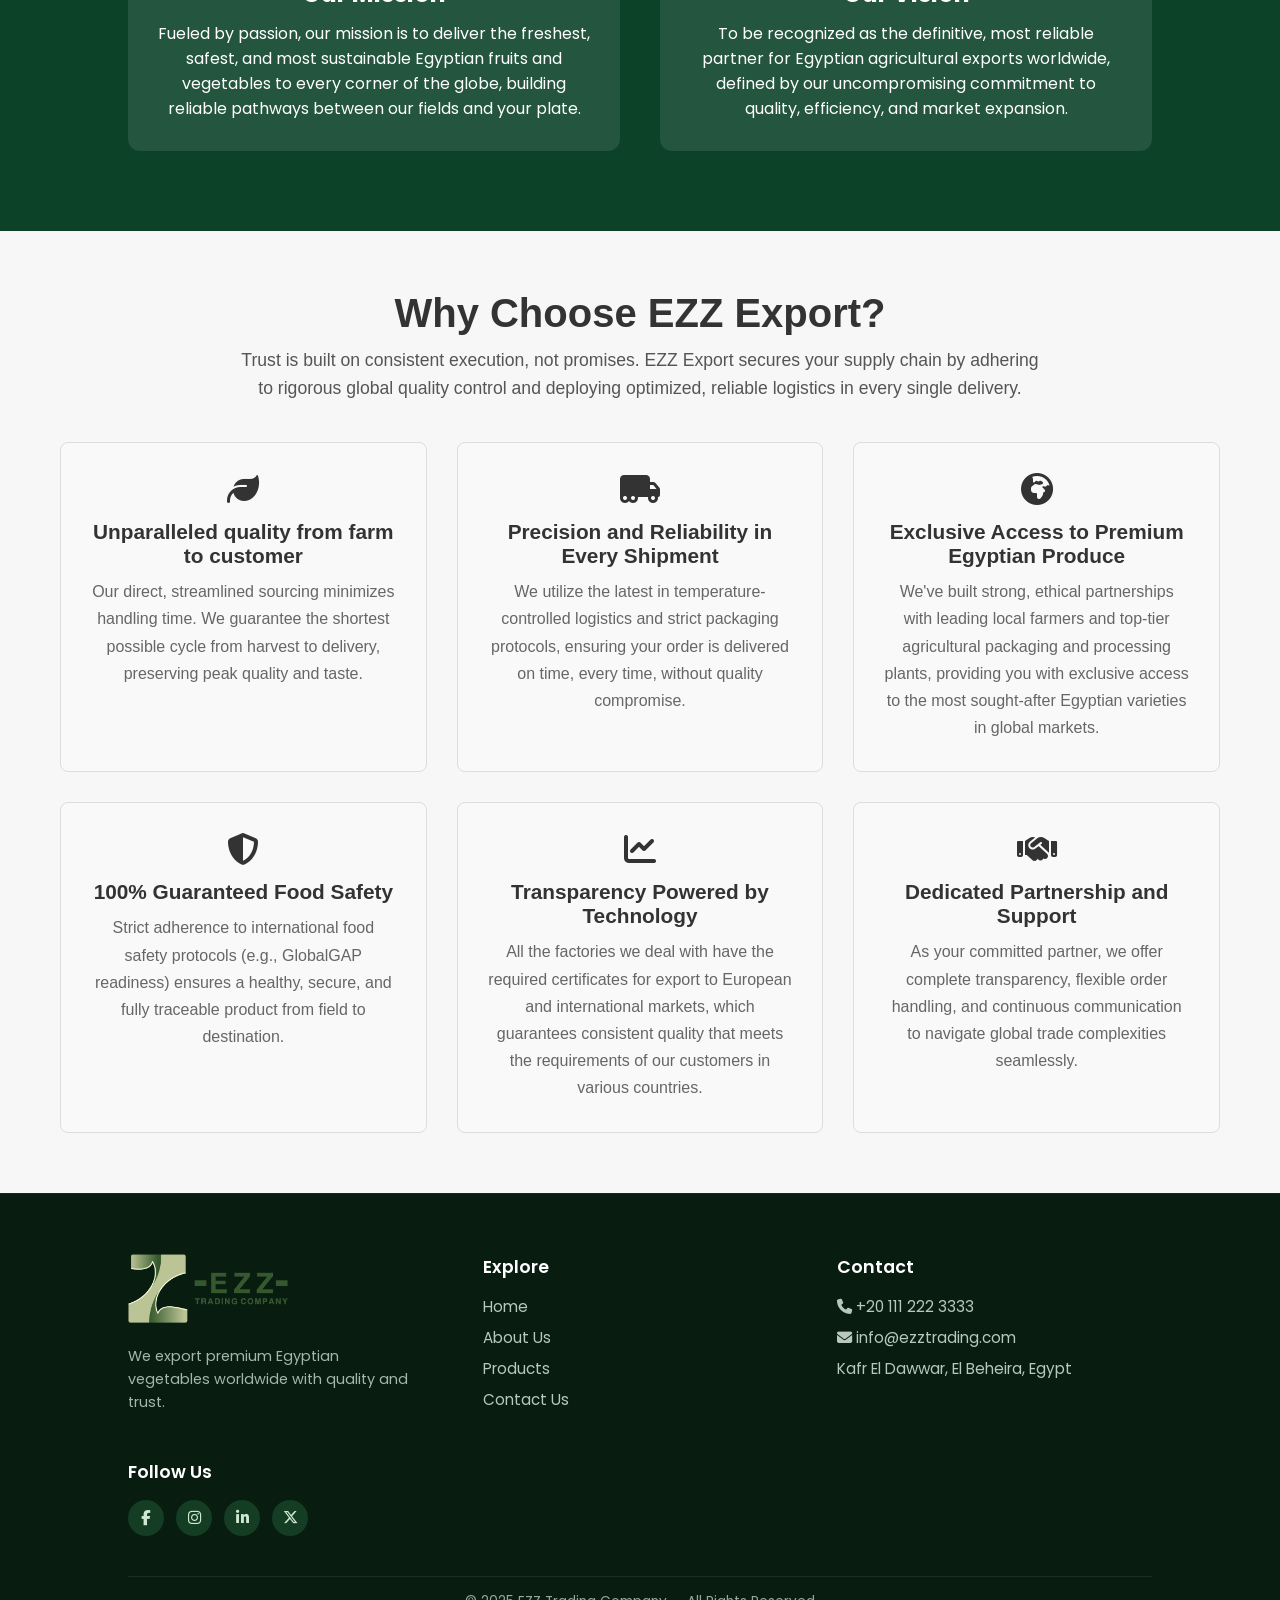
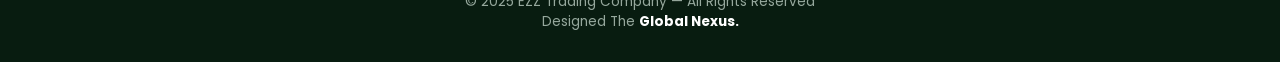
==== commit 52eb34e4: "Done" ====
--- a/pages/about.html
+++ b/pages/about.html
@@ -190,7 +190,7 @@
         <div class="footer-container">
             <!-- Logo -->
             <div class="footer-brand">
-                <a href="../index.html"><img class="footer-logo" src="../images/logo-ezz.png"
+                <a href="../index.html"><img class="footer-logo" src="../images/greenrow.png"
                         alt="Ezz Exports company strictly specializing in Agricultural Export"></a>
                 <p data-lang="footer-brand-p">
                 </p>
--- a/css/style.css
+++ b/css/style.css
@@ -840,7 +840,7 @@
 }
 
 .footer-logo {
-    width: 110px;
+    width: 160px;
     margin-bottom: 15px;
     filter: brightness(1.1);
 }
@@ -1026,7 +1026,7 @@
     }
 
     .footer-logo {
-        width: 90px;
+        width: 125px;
     }
 }
 
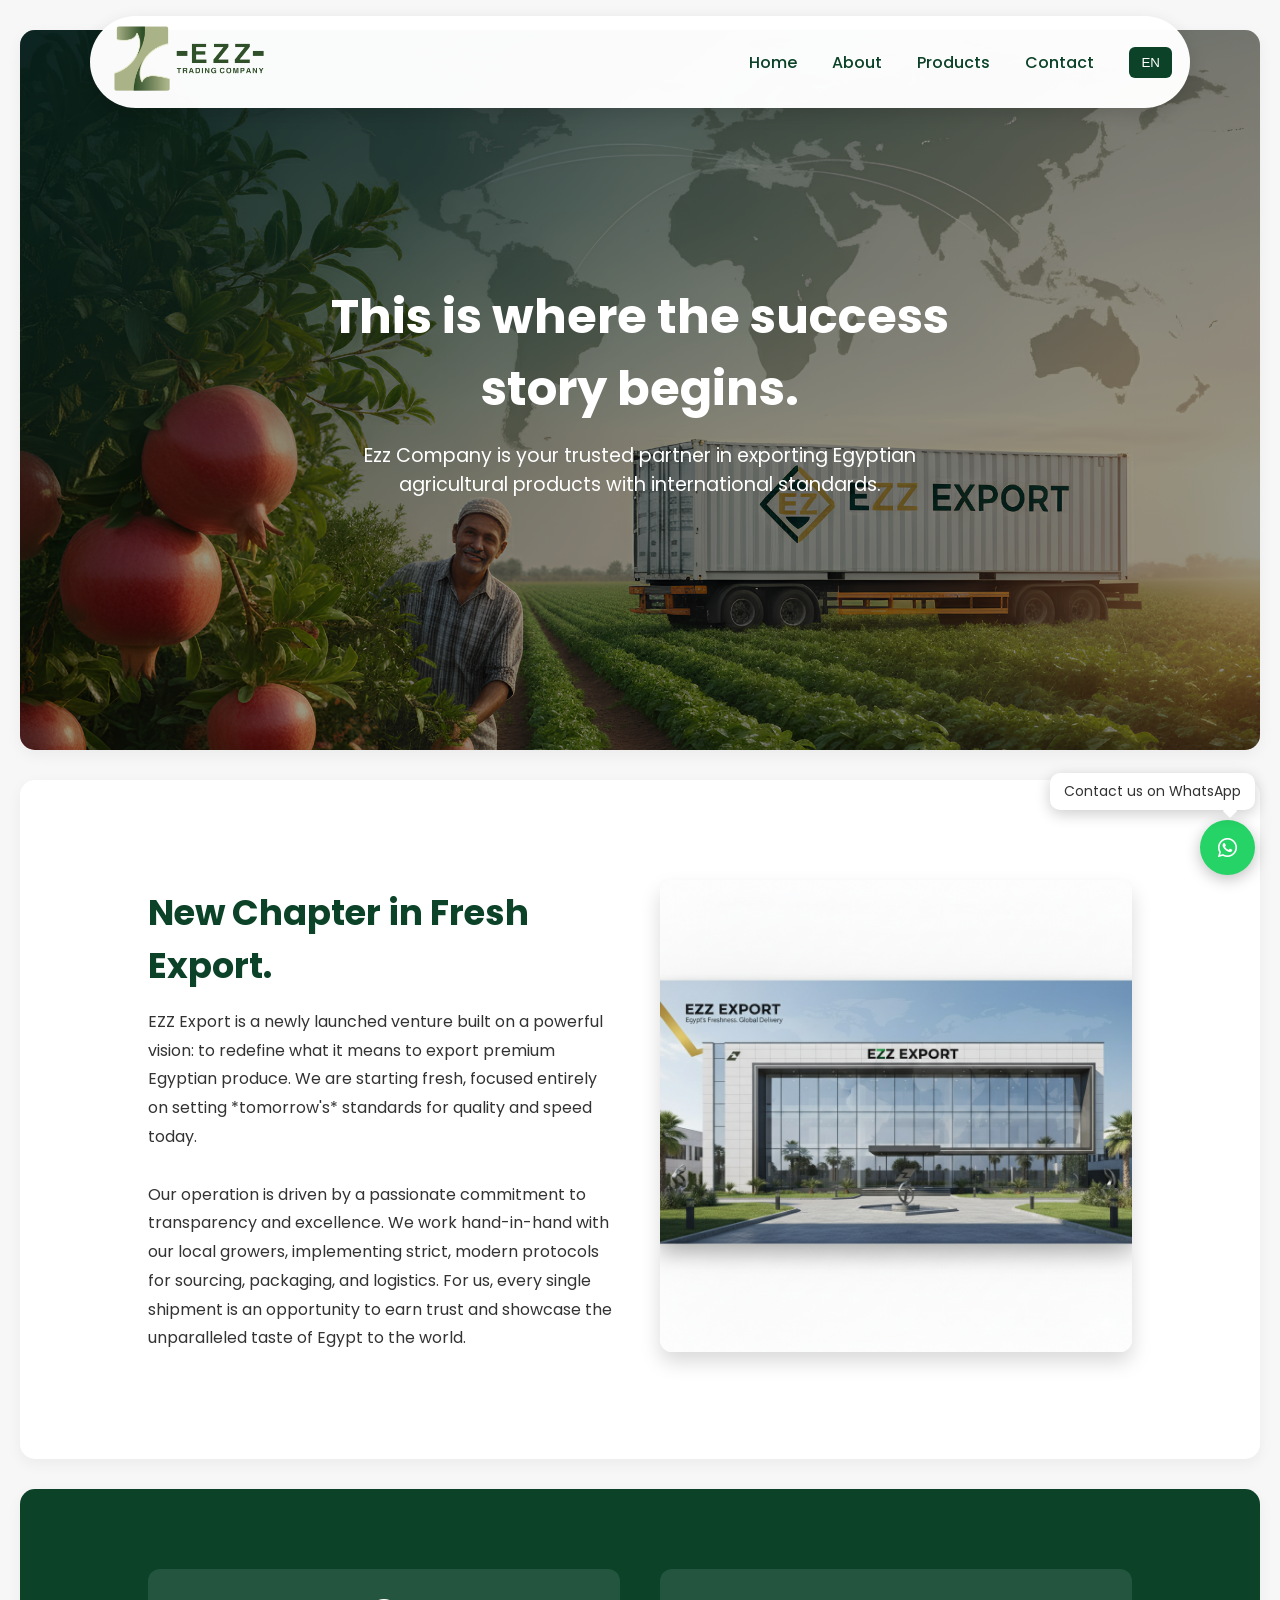
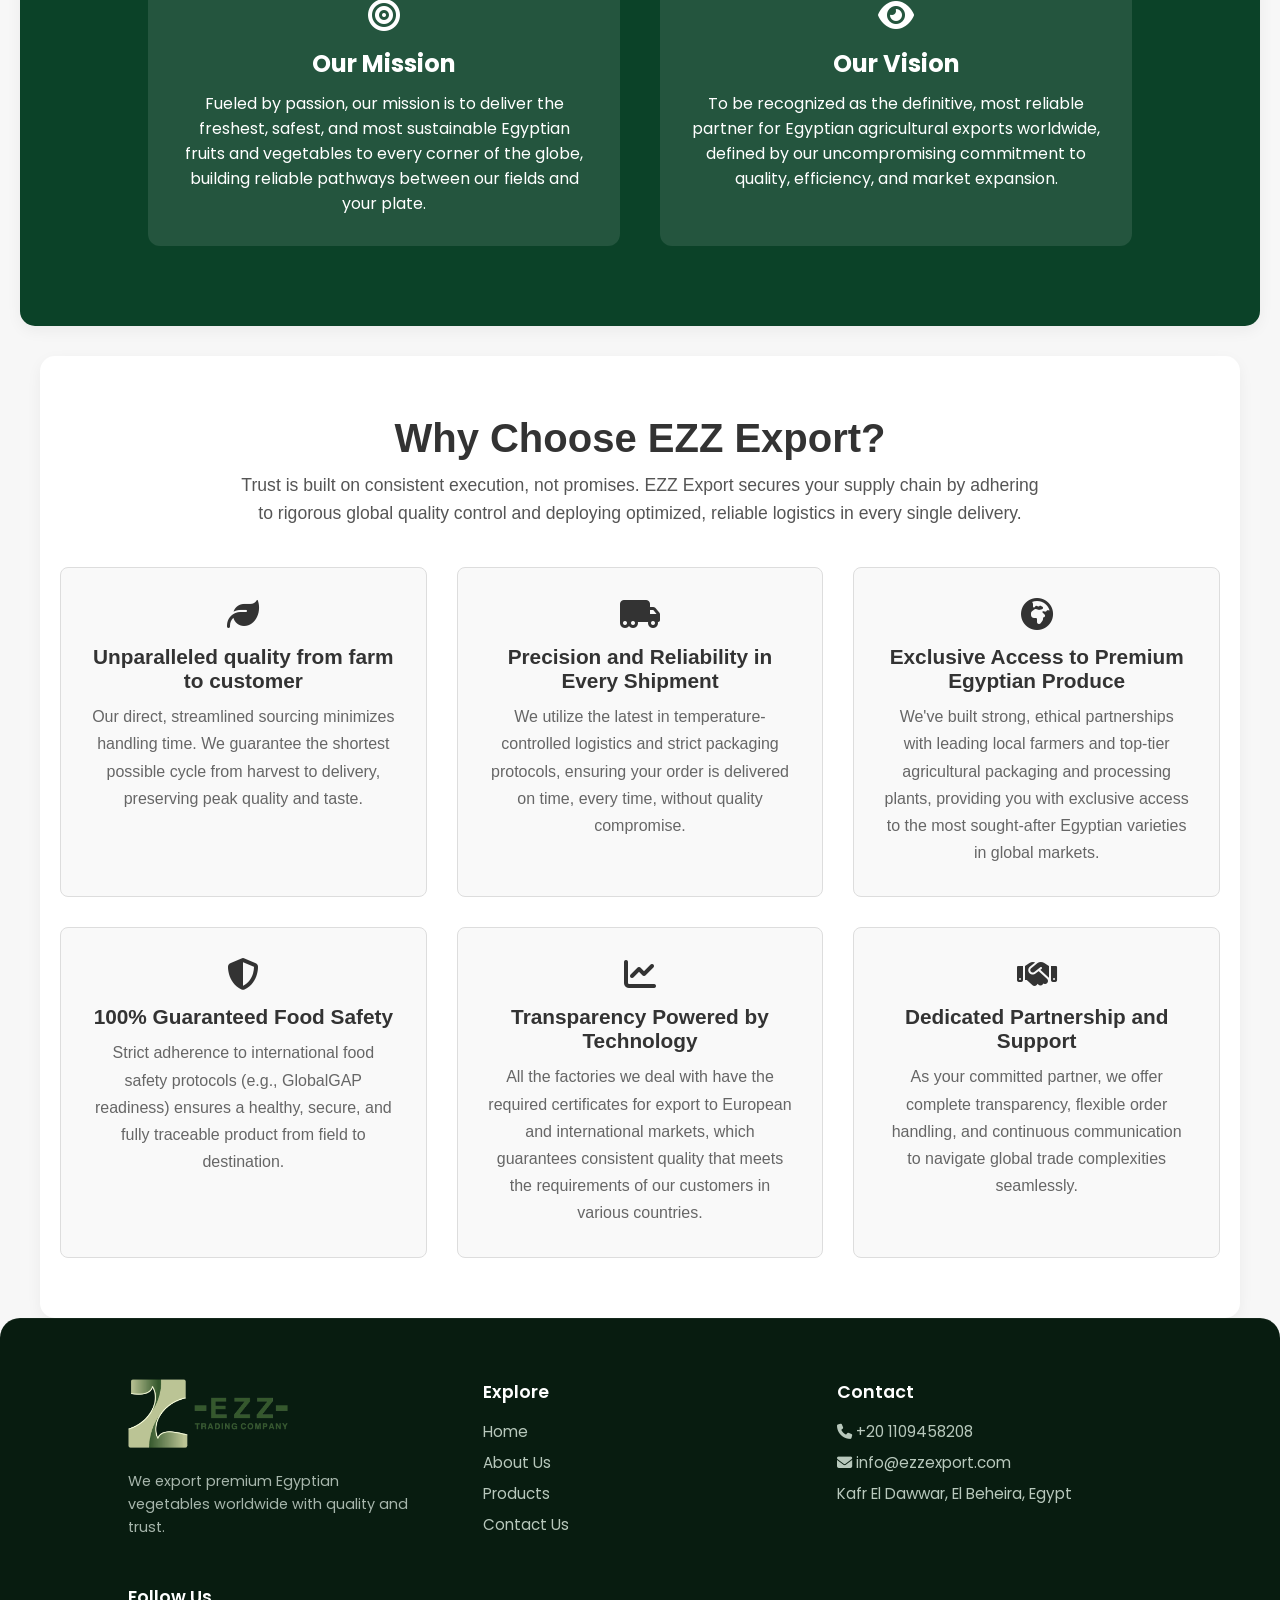
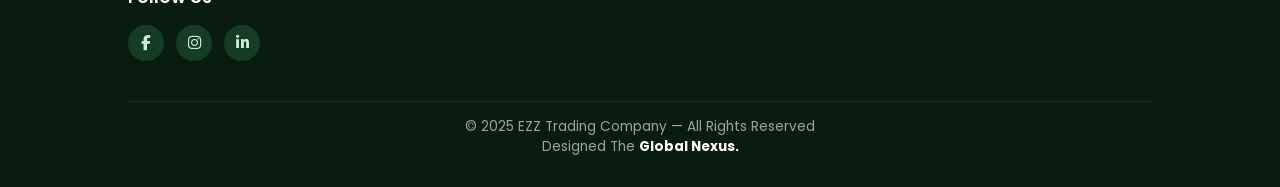
==== commit 95c472a0: "done" ====
--- a/pages/about.html
+++ b/pages/about.html
@@ -7,7 +7,7 @@
 
     <!-- META TAGS -->
     <link rel="icon" type="image/x-icon" href="../images/logo-ezz.png">
-    <title data-lang="meta-page-about"></title>
+    <title data-lang="meta-page-about">Ezz Exports About Us</title>
     <meta name="title" content="About Us Ezz Exports company strictly specializing in Agricultural Export">
     <meta name="description"
         content="Ezz Exports combining deep expertise in handling fresh produce with a commitment to global quality standards.">
@@ -38,10 +38,10 @@
         </div>
 
         <div class="nav-links" id="navLinks">
-            <a data-lang="nav-home" href="../index.html" class="side-link"></a>
-            <a data-lang="nav-about" href="about.html" class="side-link"></a>
-            <a data-lang="nav-Products" href="products.html" class="side-link"></a>
-            <a data-lang="nav-contact" href="contact.html" class="side-link"></a>
+            <a data-lang="nav-home" href="../index.html" class="side-link">Home</a>
+            <a data-lang="nav-about" href="about.html" class="side-link">About</a>
+            <a data-lang="nav-Products" href="products.html" class="side-link">Products</a>
+            <a data-lang="nav-contact" href="contact.html" class="side-link">Contact</a>
 
             <div class="lang-dropdown">
                 <button class="lang-btn" id="langBtn">EN</button>
@@ -65,10 +65,10 @@
             <img src="../images/greenrow.png" alt="Ezz Company Logo">
         </div>
 
-        <a data-lang="nav-home" href="../index.html"></a>
-        <a data-lang="nav-about" href="about.html"></a>
-        <a data-lang="nav-Products" href="products.html" class="side-link"></a>
-        <a data-lang="nav-contact" href="contact.html"></a>
+        <a data-lang="nav-home" href="../index.html">Home</a>
+        <a data-lang="nav-about" href="about.html">About</a>
+        <a data-lang="nav-Products" href="products.html" class="side-link">Products</a>
+        <a data-lang="nav-contact" href="contact.html">Contact</a>
 
         <div class="lang-dropdown">
             <button class="lang-btn" id="langBtnSide">EN</button>
@@ -85,8 +85,8 @@
     <!-- HERO -->
     <section class="about-hero">
         <div class="hero-content">
-            <h1 data-lang="about-page-hero-h1"></h1>
-            <p data-lang="about-page-hero-p"></p>
+            <h1 data-lang="about-page-hero-h1">This is where the success story begins.</h1>
+            <p data-lang="about-page-hero-p">Ezz Company is your trusted partner in exporting Egyptian agricultural products with international standards.</p>
         </div>
     </section>
     <!-- HERO -->
@@ -95,11 +95,11 @@
     <!-- ABOUT SECTION -->
     <section class="about-company">
         <div class="about-text">
-            <h2 data-lang="about-page-text-h2"></h2>
-            <p >
-                <span data-lang="about-page-text-p"></span>
+            <h2 data-lang="about-page-text-h2">New Chapter in Fresh Export.</h2>
+            <p>
+                <span data-lang="about-page-text-p">EZZ Export is a newly launched venture built on a powerful vision: to redefine what it means to export premium Egyptian produce. We are starting fresh, focused entirely on setting *tomorrow's* standards for quality and speed today.</span>
                 <br><br>
-                <span data-lang="about-page-text-span"></span>
+                <span data-lang="about-page-text-span">Our operation is driven by a passionate commitment to transparency and excellence. We work hand-in-hand with our local growers, implementing strict, modern protocols for sourcing, packaging, and logistics. For us, every single shipment is an opportunity to earn trust and showcase the unparalleled taste of Egypt to the world.</span>
             </p>
         </div>
         <div class="about-img">
@@ -114,14 +114,13 @@
     <section class="mission-vision">
         <div class="mission-box">
             <i class="fas fa-bullseye"></i>
-            <h3 data-lang="about-page-mission-h3-1"></h3>
-            <p data-lang="about-page-mission-p-1"></p>
+            <h3 data-lang="about-page-mission-h3-1">Our Mission</h3>
+            <p data-lang="about-page-mission-p-1">Fueled by passion, our mission is to deliver the freshest, safest, and most sustainable Egyptian fruits and vegetables to every corner of the globe, building reliable pathways between our fields and your plate.</p>
         </div>
         <div class="mission-box">
             <i class="fas fa-eye"></i>
-            <h3 data-lang="about-page-mission-h3-2"></h3>
-            <p data-lang="about-page-mission-p-2">
-            </p>
+            <h3 data-lang="about-page-mission-h3-2">Our Vision</h3>
+            <p data-lang="about-page-mission-p-2">To be recognized as the definitive, most reliable partner for Egyptian agricultural exports worldwide, defined by our uncompromising commitment to quality, efficiency, and market expansion.</p>
         </div>
     </section>
     <!-- MISSION & VISION -->
@@ -129,45 +128,45 @@
 
     <!-- WHY CHOUSE SECTION -->
     <section class="why-us">
-        <h2 data-lang="about-page-why-h2"></h2>
-        <p data-lang="about-page-why-p" class="section-description"></p>
+        <h2 data-lang="about-page-why-h2">Why Choose EZZ Export?</h2>
+        <p data-lang="about-page-why-p" class="section-description">Trust is built on consistent execution, not promises. EZZ Export secures your supply chain by adhering to rigorous global quality control and deploying optimized, reliable logistics in every single delivery.</p>
 
         <div class="reasons-list">
 
             <div class="reason-point">
                 <i class="fas fa-leaf"></i>
-                <h4 data-lang="about-page-reason-h4-1"></h4>
-                <p data-lang="about-page-reason-p-1"></p>
+                <h4 data-lang="about-page-reason-h4-1">Unparalleled quality from farm to customer</h4>
+                <p data-lang="about-page-reason-p-1">Our direct, streamlined sourcing minimizes handling time. We guarantee the shortest possible cycle from harvest to delivery, preserving peak quality and taste.</p>
             </div>
 
             <div class="reason-point">
                 <i class="fas fa-truck-moving"></i>
-                <h4 data-lang="about-page-reason-h4-2"></h4>
-                <p data-lang="about-page-reason-p-2"></p>
+                <h4 data-lang="about-page-reason-h4-2">Precision and Reliability in Every Shipment</h4>
+                <p data-lang="about-page-reason-p-2">We utilize the latest in temperature-controlled logistics and strict packaging protocols, ensuring your order is delivered on time, every time, without quality compromise.</p>
             </div>
 
             <div class="reason-point">
                 <i class="fas fa-globe-africa"></i>
-                <h4 data-lang="about-page-reason-h4-3"></h4>
-                <p data-lang="about-page-reason-p-3"></p>
+                <h4 data-lang="about-page-reason-h4-3">Exclusive Access to Premium Egyptian Produce</h4>
+                <p data-lang="about-page-reason-p-3">We've built strong, ethical partnerships with leading local farmers and top-tier agricultural packaging and processing plants, providing you with exclusive access to the most sought-after Egyptian varieties in global markets.</p>
             </div>
 
             <div class="reason-point">
                 <i class="fas fa-shield-alt"></i>
-                <h4 data-lang="about-page-reason-h4-4"></h4>
-                <p data-lang="about-page-reason-p-4"></p>
+                <h4 data-lang="about-page-reason-h4-4">100% Guaranteed Food Safety</h4>
+                <p data-lang="about-page-reason-p-4">Strict adherence to international food safety protocols (e.g., GlobalGAP readiness) ensures a healthy, secure, and fully traceable product from field to destination.</p>
             </div>
 
             <div class="reason-point">
                 <i class="fas fa-chart-line"></i>
-                <h4 data-lang="about-page-reason-h4-5"></h4>
-                <p data-lang="about-page-reason-p-5"></p>
+                <h4 data-lang="about-page-reason-h4-5">Transparency Powered by Technology</h4>
+                <p data-lang="about-page-reason-p-5">All the factories we deal with have the required certificates for export to European and international markets, which guarantees consistent quality that meets the requirements of our customers in various countries.</p>
             </div>
 
             <div class="reason-point">
                 <i class="fas fa-handshake"></i>
-                <h4 data-lang="about-page-reason-h4-6"></h4>
-                <p data-lang="about-page-reason-p-6"></p>
+                <h4 data-lang="about-page-reason-h4-6">Dedicated Partnership and Support</h4>
+                <p data-lang="about-page-reason-p-6">As your committed partner, we offer complete transparency, flexible order handling, and continuous communication to navigate global trade complexities seamlessly.</p>
             </div>
 
         </div>
@@ -177,10 +176,10 @@
 
     <!-- WhatsApp Floating Button -->
     <div class="whatsapp-wrapper">
-        <a href="https://wa.me/201000000000" class="whatsapp-float" target="_blank" aria-label="Chat on WhatsApp">
+        <a href="https://wa.me/201109458208" class="whatsapp-float" target="_blank" aria-label="Chat on WhatsApp">
             <i class="fa-brands fa-whatsapp"></i>
         </a>
-        <div data-lang="whatsaap-button" class="whatsapp-tooltip"></div>
+        <div data-lang="whatsaap-button" class="whatsapp-tooltip">Contact us on WhatsApp</div>
     </div>
     <!-- WhatsApp Floating Button -->
 
@@ -193,27 +192,29 @@
                 <a href="../index.html"><img class="footer-logo" src="../images/greenrow.png"
                         alt="Ezz Exports company strictly specializing in Agricultural Export"></a>
                 <p data-lang="footer-brand-p">
+                    We export premium Egyptian vegetables worldwide with quality and trust.
                 </p>
             </div>
 
             <!-- Links -->
             <div class="footer-section">
-                <h3 data-lang="footer-links-h3"></h3>
+                <h3 data-lang="footer-links-h3">Explore</h3>
                 <ul>
-                    <li><a data-lang="footer-links-home" href="../index.html"></a></li>
-                    <li><a data-lang="footer-links-about" href="about.html"></a></li>
-                    <li><a data-lang="footer-links-products" href="vegetables.html"></a></li>
-                    <li><a data-lang="footer-links-contact" href="contact.html"></a></li>
+                    <li><a data-lang="footer-links-home" href="../index.html">Home</a></li>
+                    <li><a data-lang="footer-links-about" href="about.html">About Us</a></li>
+                    <li><a data-lang="footer-links-products" href="products.html">Products</a></li>
+                    <li><a data-lang="footer-links-contact" href="contact.html">Contact Us</a></li>
                 </ul>
             </div>
 
             <!-- Contact -->
             <div class="footer-section">
-                <h3 data-lang="footer-contact-h3"></h3>
+                <h3 data-lang="footer-contact-h3">Contact</h3>
                 <ul>
-                    <li><i class="fa-solid fa-phone"></i> +20 111 222 3333</li>
-                    <li><i class="fa-solid fa-envelope"></i> info@ezztrading.com</li>
-                    <li data-lang="footer-contact-adress"><i class="fa-solid fa-location-dot"></i></li>
+                    <li><i class="fa-solid fa-phone"></i> <span dir="ltr">+20 1109458208</span></li>
+                    <li><i class="fa-solid fa-envelope"></i> info@ezzexport.com</li>
+                    <li data-lang="footer-contact-adress"><i class="fa-solid fa-location-dot"></i>Kafr El Dawwar, El
+                        Beheira, Egypt</li>
                 </ul>
             </div>
 
@@ -221,10 +222,13 @@
             <div class="footer-section">
                 <h3 data-lang="footer-social-h3"></h3>
                 <div class="social-icons">
-                    <a href="#"><i class="fa-brands fa-facebook-f"></i></a>
-                    <a href="#"><i class="fa-brands fa-instagram"></i></a>
-                    <a href="#"><i class="fa-brands fa-linkedin-in"></i></a>
-                    <a href="#"><i class="fa-brands fa-x-twitter"></i></a>
+                    <a target="_blank" href="https://web.facebook.com/profile.php?id=61582088223661"><i
+                            class="fa-brands fa-facebook-f"></i></a>
+                    <a target="_blank"
+                        href="https://www.instagram.com/ezzexport/?fbclid=IwY2xjawNsKVpleHRuA2FlbQIxMQBicmlkETEwN2xjblIzdTRhNmpKZ2tPAR7k_hx9Tk12NMj34rMICVpeqJavdX_0OOiGNwksXLF4QkQh6xjWh5Z9BqjD0w_aem_EiVZGu7OHrur6W-PHTp5Eg"><i
+                            class="fa-brands fa-instagram"></i></a>
+                    <a target="_blank" href="https://www.linkedin.com/company/ezz-export/"><i
+                            class="fa-brands fa-linkedin-in"></i></a>
                 </div>
             </div>
         </div>
--- a/css/style.css
+++ b/css/style.css
@@ -14,16 +14,19 @@
 
 nav {
     position: fixed;
-    top: 0;
-    left: 0;
-    width: 100%;
-    padding: 18px 80px;
-    display: flex;
+    left: 50%;
+    transform: translateX(-50%);
+    top: 16px;
+    width: calc(100% - 48px);
+    max-width: 1100px;
+    background: rgba(255, 255, 255, 0.98);
+    padding: 10px 18px;
+    border-radius: 999px;
+    box-shadow: 0 6px 18px rgba(0, 0, 0, 0.12);
+    z-index: 1000;
+    display: flex;
+    align-items: center;
     justify-content: space-between;
-    align-items: center;
-    background: transparent;
-    transition: 0.4s ease;
-    z-index: 1000;
 }
 
 nav.scrolled {
@@ -34,6 +37,7 @@
 .logo {
     position: relative;
     z-index: 1001;
+    margin-left: 6px;
 }
 
 .logo img {
@@ -50,7 +54,7 @@
 }
 
 .nav-links a {
-    color: white;
+    color: #0b4228;
     text-decoration: none;
     font-weight: 500;
     font-size: 1rem;
@@ -62,7 +66,7 @@
 }
 
 .nav-links a:hover {
-    color: #35e41a;
+    color: #1b2a19;
     padding-bottom: 10px;
 }
 
@@ -73,9 +77,9 @@
 }
 
 .lang-btn {
-    background: rgba(255, 255, 255, 0.2);
+    background: #0b4228;
     border: none;
-    color: #fff;
+    color: #ffffff;
     padding: 8px 12px;
     border-radius: 6px;
     cursor: pointer;
@@ -123,12 +127,13 @@
     cursor: pointer;
     position: relative;
     z-index: 1001;
+    margin-right: 6px;
 }
 
 .menu-icon div {
     width: 25px;
     height: 3px;
-    background: white;
+    background: #0b4228;
     border-radius: 3px;
     transition: 0.3s;
 }
@@ -406,6 +411,8 @@
     width: 100%;
     position: relative;
     overflow: hidden;
+    border-bottom-left-radius: 20px;
+    border-bottom-right-radius: 20px;
 }
 
 .hero video {
@@ -492,7 +499,7 @@
 .category-banners {
     display: flex;
     gap: 20px;
-    padding: 80px 10%;
+    padding: 40px;
     background-color: #f8f8f8;
 }
 
@@ -572,16 +579,16 @@
 /* MISSION SECTION */
 
 .mission {
-    padding: 100px 10%;
-    display: flex;
-    align-items: center;
-    gap: 60px;
+    padding: 40px;
+    display: flex;
+    align-items: center;
+    gap: 40px;
     background: #ffffff;
 }
 
 .mission img {
     width: 50%;
-    border-radius: 12px;
+    border-radius: 15px;
     box-shadow: 0 8px 20px rgba(0, 0, 0, 0.1);
 
     opacity: 0;
@@ -621,7 +628,8 @@
     color: #062d1b;
     background-color: #fff;
     text-align: center;
-    padding: 100px 10%;
+    padding: 40px;
+    background: linear-gradient(145deg, #ffffff, #f8f8f8);
 }
 
 .export-journey h2 {
@@ -640,13 +648,14 @@
 .journey-gallery {
     display: grid;
     grid-template-columns: repeat(auto-fit, minmax(260px, 1fr));
-    gap: 25px;
+    gap: 20px;
+    margin-top: 30px;
 }
 
 .journey-item {
     position: relative;
     overflow: hidden;
-    border-radius: 12px;
+    border-radius: 15px;
     cursor: pointer;
     transition: transform 0.4s ease;
     opacity: 0;
@@ -814,8 +823,6 @@
 
 
 
-
-
 /* FOOTER */
 
 .footer {
@@ -824,6 +831,9 @@
     padding: 60px 10% 30px;
     font-family: "Poppins", sans-serif;
     border-top: 1px solid rgba(255, 255, 255, 0.05);
+    border-top-left-radius: 20px;
+    border-top-right-radius: 20px;
+
 }
 
 .footer-container {
@@ -928,6 +938,24 @@
     color: #4CAF50;
 }
 
+section {
+    border-radius: 15px;
+    margin: 30px 20px;
+    background: white;
+    box-shadow: 0 5px 15px rgba(0, 0, 0, 0.05);
+    overflow: hidden;
+    transition: transform 0.3s ease;
+}
+
+.no-style-section {
+    border-radius: 0;
+    margin: 0;
+    background: transparent;
+    box-shadow: none;
+    overflow: visible;
+    transition: none;
+}
+
 
 /* RESPONSIVE CONTENT */
 
@@ -1041,6 +1069,17 @@
     .banner-content h2 {
         font-size: 1.6rem;
     }
+
+    @media (max-width: 600px) {
+        nav {
+            left: 12px;
+            right: 12px;
+            width: auto;
+            transform: none;
+            border-radius: 28px;
+            top: 12px;
+        }
+    }
 }
 
 /* RESPONSIVE NAV & CONTENT */
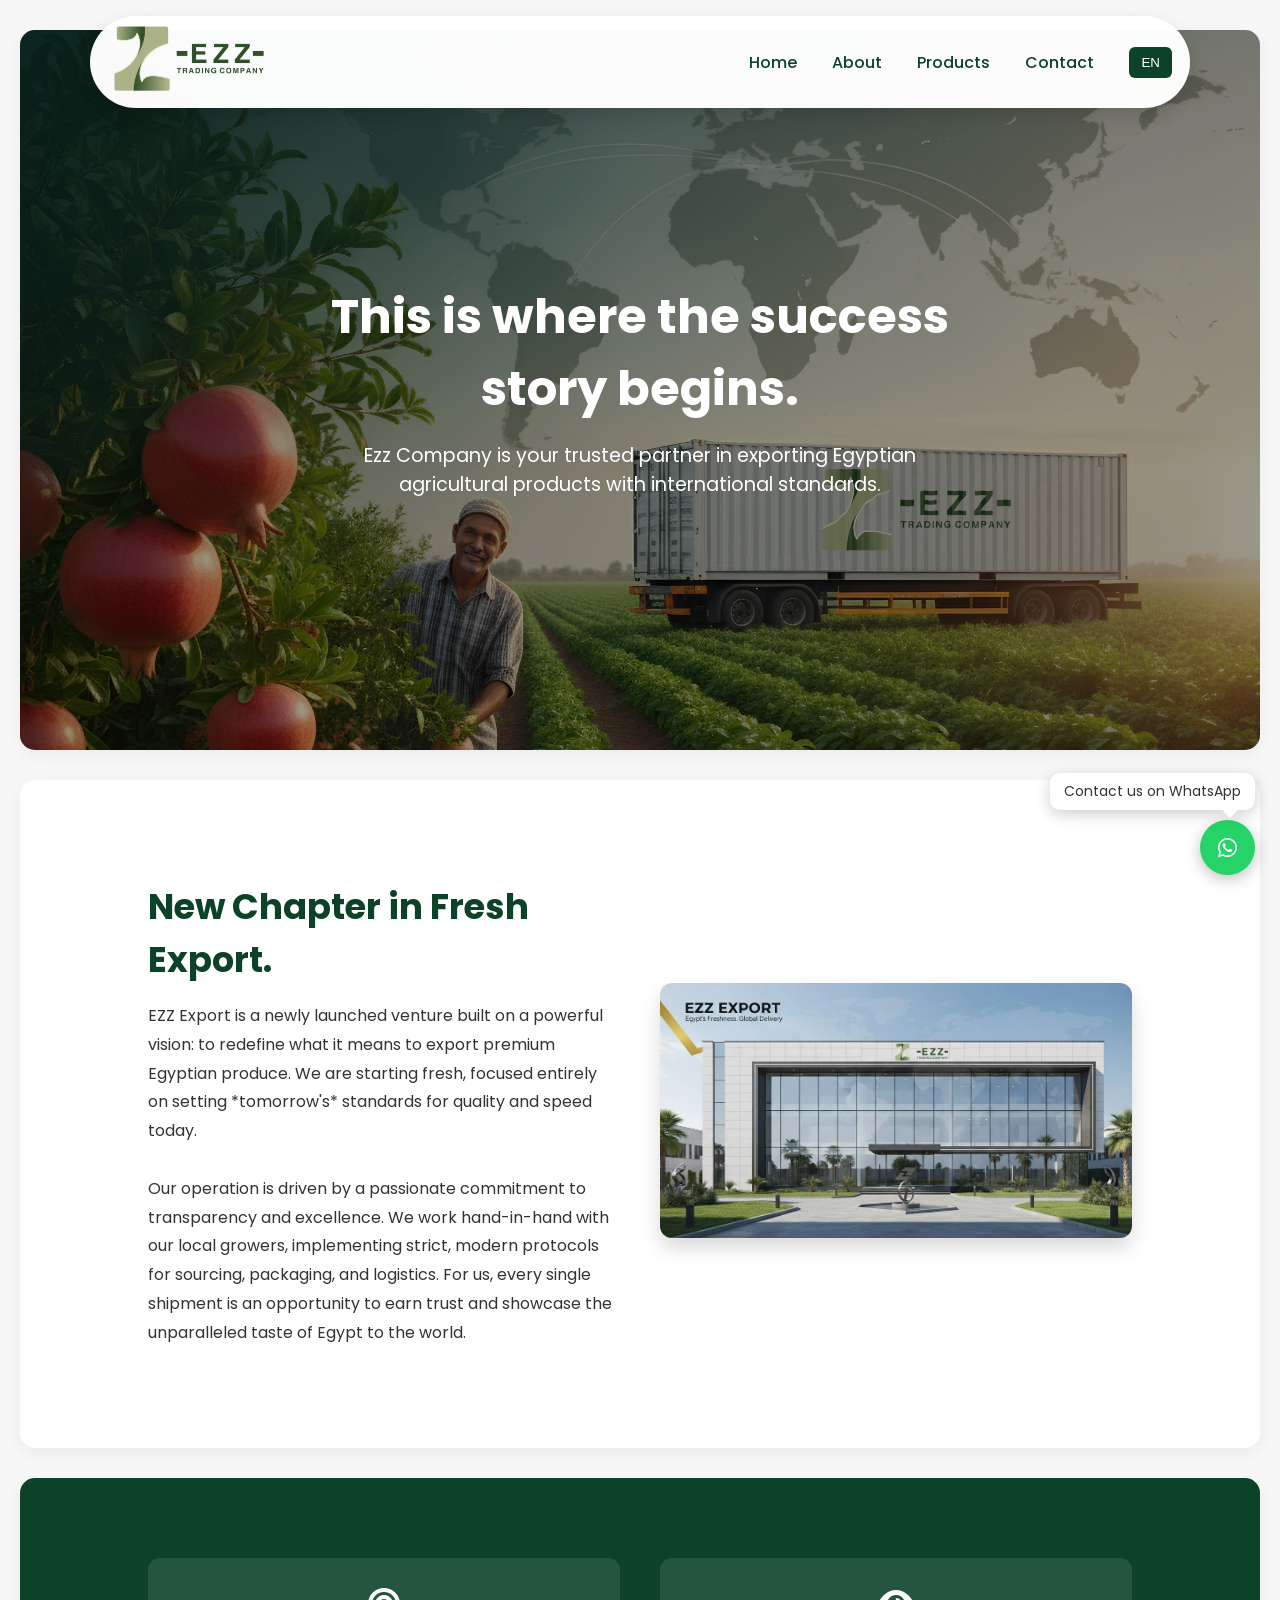
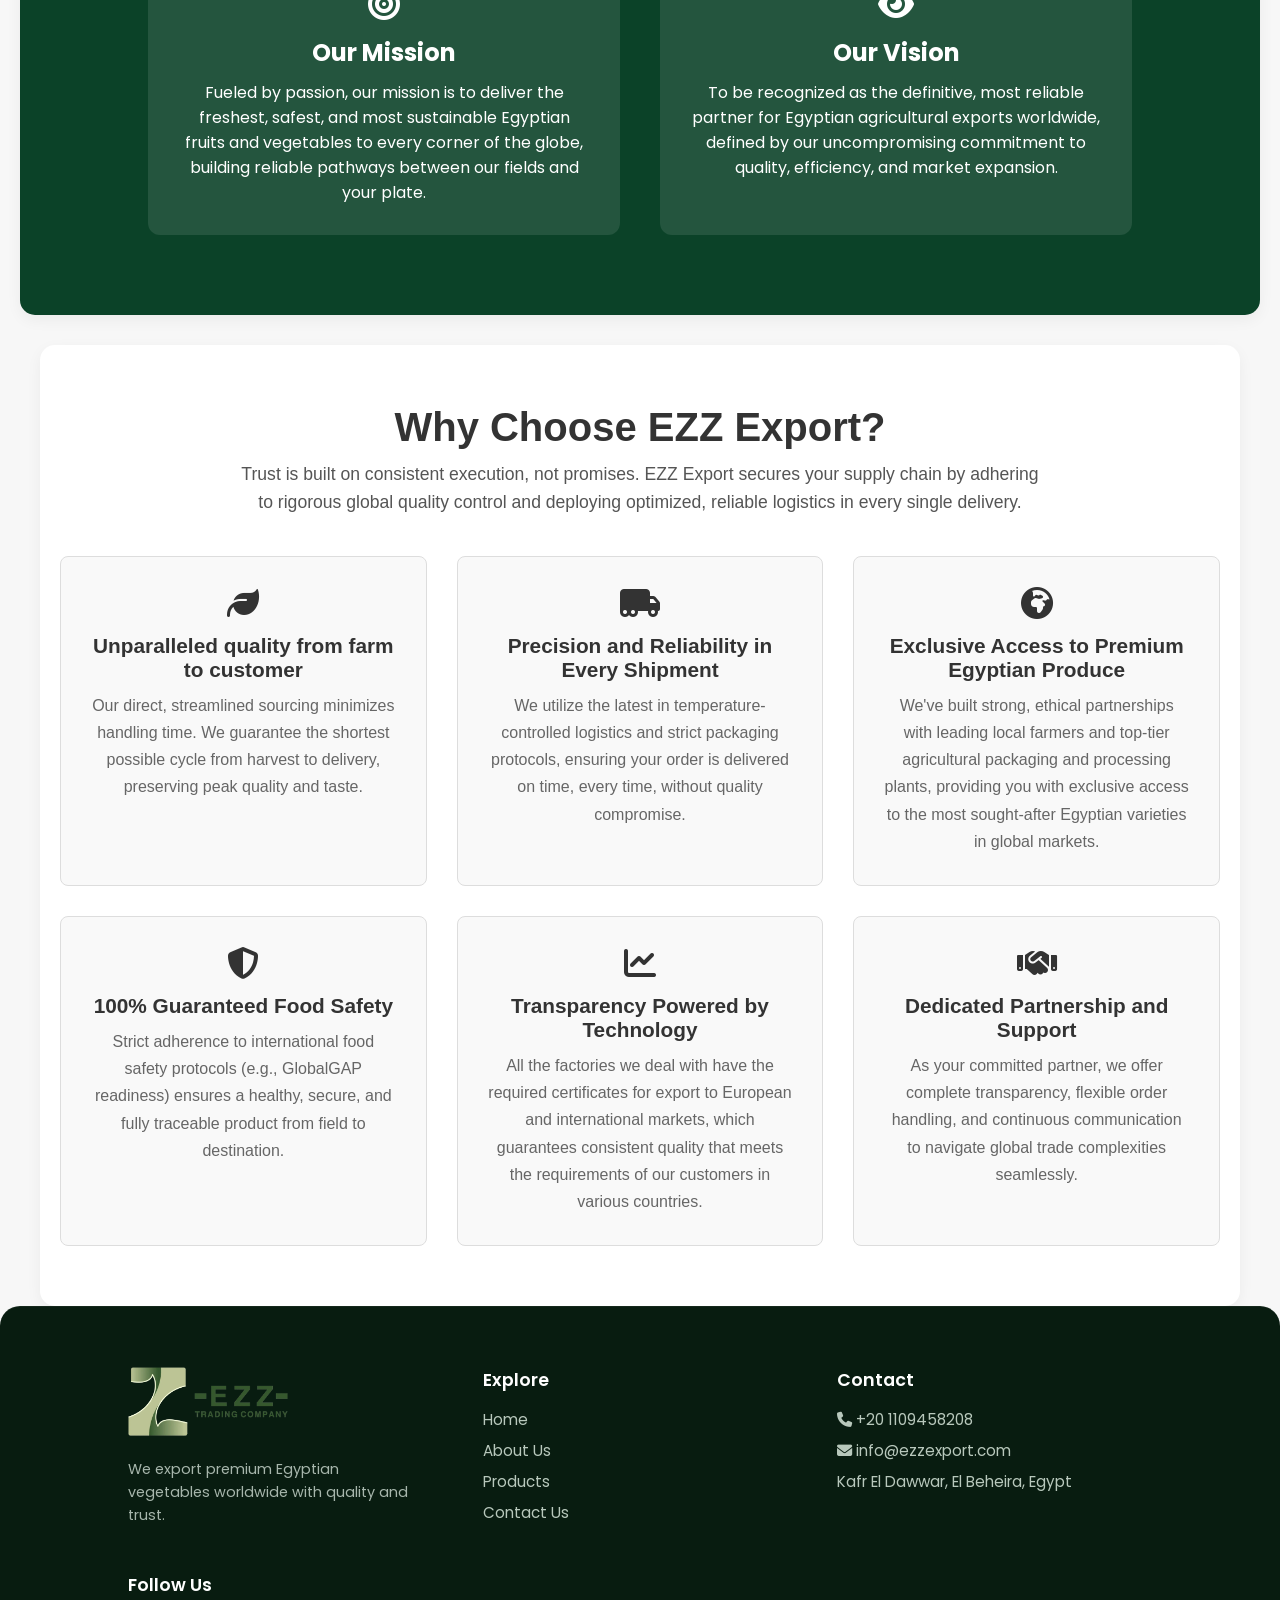
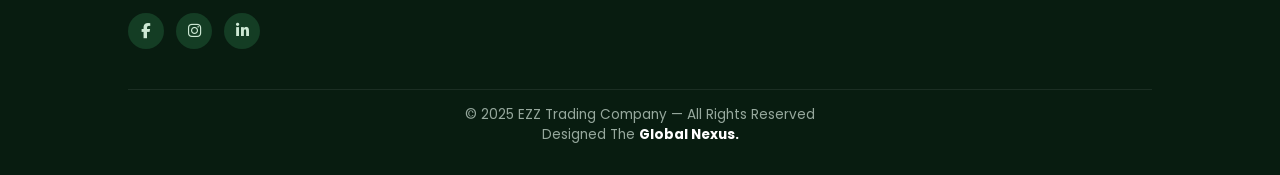
==== commit 64663da3: "end" ====
--- a/pages/about.html
+++ b/pages/about.html
@@ -6,11 +6,31 @@
     <meta name="viewport" content="width=device-width, initial-scale=1.0">
 
     <!-- META TAGS -->
-    <link rel="icon" type="image/x-icon" href="../images/logo-ezz.png">
-    <title data-lang="meta-page-about">Ezz Exports About Us</title>
-    <meta name="title" content="About Us Ezz Exports company strictly specializing in Agricultural Export">
+    <!-- META TAGS -->
+    <link rel="icon" type="image/x-icon" href="../images/logo-ezz.webp">
+    <title data-lang="meta-page-about">About Ezz Vegetable Exports | Our Story & Expertise</title>
+    <link rel="canonical" href="https://ezzexports.com/pages/about.html">
+    <meta name="title" content="About Ezz Exports | Agricultural Export Expertise">
     <meta name="description"
-        content="Ezz Exports combining deep expertise in handling fresh produce with a commitment to global quality standards.">
+        content="Learn about Ezz Vegetable Exports, our mission, values, and expertise in delivering premium fresh produce worldwide.">
+    <meta name="keywords" content="About Ezz Exports, Agricultural export, Fresh produce, Company history, Our mission">
+    <meta name="robots" content="index, follow">
+
+    <!-- Open Graph / Facebook -->
+    <meta property="og:title" content="About Ezz Vegetable Exports – Our Story & Expertise">
+    <meta property="og:description"
+        content="Discover Ezz Exports’ journey and commitment to delivering top-quality fresh produce worldwide.">
+    <meta property="og:image" content="https://ezzexports.com/images/logo-ezz.png">
+    <meta property="og:url" content="https://ezzexports.com/pages/about.html">
+    <meta property="og:type" content="website">
+
+    <!-- Twitter -->
+    <meta name="twitter:card" content="summary_large_image">
+    <meta name="twitter:title" content="About Ezz Vegetable Exports – Our Story & Expertise">
+    <meta name="twitter:description"
+        content="Discover Ezz Exports’ journey and commitment to delivering top-quality fresh produce worldwide.">
+    <meta name="twitter:image" content="https://ezzexports.com/images/logo-ezz.png">
+
     <!-- TAGS -->
 
     <link rel="preconnect" href="https://fonts.googleapis.com">
@@ -25,7 +45,7 @@
 <body>
 
     <div id="preloader">
-        <img src="../images/logo-ezz.png" class="spinner">
+        <img src="../images/logo-ezz.webp" class="spinner">
         </img>
     </div>
 
@@ -33,7 +53,7 @@
     <!-- NAVBAR -->
     <nav id="navbar">
         <div class="logo">
-            <a href="../index.html"><img src="../images/greenrow.png"
+            <a href="../index.html"><img src="../images/greenrow.webp"
                     alt="Ezz Exports company strictly specializing in Agricultural Export"></a>
         </div>
 
@@ -58,27 +78,25 @@
             <div></div>
             <div></div>
         </div>
+
+        <!-- MOBILE DROPDOWN UNDER NAV -->
+        <div class="mobile-dropdown" id="mobileDropdown">
+            <a data-lang="nav-home" href="../index.html">Home</a>
+            <a data-lang="nav-about" href="about.html">About</a>
+            <a data-lang="nav-Products" href="products.html">Products</a>
+            <a data-lang="nav-contact" href="contact.html">Contact</a>
+
+            <div class="lang-dropdown">
+                <button class="lang-btn" id="langBtnMobile">EN</button>
+                <div class="lang-menu" id="langMenuMobile">
+                    <button>EN</button>
+                    <button>IT</button>
+                    <button>AR</button>
+                </div>
+            </div>
+        </div>
+
     </nav>
-    <!-- SIDE MENU (Mobile) -->
-    <div class="side-menu" id="sideMenu">
-        <div class="side-logo">
-            <img src="../images/greenrow.png" alt="Ezz Company Logo">
-        </div>
-
-        <a data-lang="nav-home" href="../index.html">Home</a>
-        <a data-lang="nav-about" href="about.html">About</a>
-        <a data-lang="nav-Products" href="products.html" class="side-link">Products</a>
-        <a data-lang="nav-contact" href="contact.html">Contact</a>
-
-        <div class="lang-dropdown">
-            <button class="lang-btn" id="langBtnSide">EN</button>
-            <div class="lang-menu" id="langMenuSide">
-                <button>EN</button>
-                <button>IT</button>
-                <button>AR</button>
-            </div>
-        </div>
-    </div>
     <!-- NAVBAR -->
 
 
@@ -86,7 +104,8 @@
     <section class="about-hero">
         <div class="hero-content">
             <h1 data-lang="about-page-hero-h1">This is where the success story begins.</h1>
-            <p data-lang="about-page-hero-p">Ezz Company is your trusted partner in exporting Egyptian agricultural products with international standards.</p>
+            <p data-lang="about-page-hero-p">Ezz Company is your trusted partner in exporting Egyptian agricultural
+                products with international standards.</p>
         </div>
     </section>
     <!-- HERO -->
@@ -97,13 +116,18 @@
         <div class="about-text">
             <h2 data-lang="about-page-text-h2">New Chapter in Fresh Export.</h2>
             <p>
-                <span data-lang="about-page-text-p">EZZ Export is a newly launched venture built on a powerful vision: to redefine what it means to export premium Egyptian produce. We are starting fresh, focused entirely on setting *tomorrow's* standards for quality and speed today.</span>
+                <span data-lang="about-page-text-p">EZZ Export is a newly launched venture built on a powerful vision:
+                    to redefine what it means to export premium Egyptian produce. We are starting fresh, focused
+                    entirely on setting *tomorrow's* standards for quality and speed today.</span>
                 <br><br>
-                <span data-lang="about-page-text-span">Our operation is driven by a passionate commitment to transparency and excellence. We work hand-in-hand with our local growers, implementing strict, modern protocols for sourcing, packaging, and logistics. For us, every single shipment is an opportunity to earn trust and showcase the unparalleled taste of Egypt to the world.</span>
+                <span data-lang="about-page-text-span">Our operation is driven by a passionate commitment to
+                    transparency and excellence. We work hand-in-hand with our local growers, implementing strict,
+                    modern protocols for sourcing, packaging, and logistics. For us, every single shipment is an
+                    opportunity to earn trust and showcase the unparalleled taste of Egypt to the world.</span>
             </p>
         </div>
         <div class="about-img">
-            <img src="../images/Ezz-company.png"
+            <img loading="lazy" src="../images/Ezz-company.webp"
                 alt="EZZ Export modern company headquarters building, representing global freshness and reliable delivery.">
         </div>
     </section>
@@ -115,12 +139,16 @@
         <div class="mission-box">
             <i class="fas fa-bullseye"></i>
             <h3 data-lang="about-page-mission-h3-1">Our Mission</h3>
-            <p data-lang="about-page-mission-p-1">Fueled by passion, our mission is to deliver the freshest, safest, and most sustainable Egyptian fruits and vegetables to every corner of the globe, building reliable pathways between our fields and your plate.</p>
+            <p data-lang="about-page-mission-p-1">Fueled by passion, our mission is to deliver the freshest, safest, and
+                most sustainable Egyptian fruits and vegetables to every corner of the globe, building reliable pathways
+                between our fields and your plate.</p>
         </div>
         <div class="mission-box">
             <i class="fas fa-eye"></i>
             <h3 data-lang="about-page-mission-h3-2">Our Vision</h3>
-            <p data-lang="about-page-mission-p-2">To be recognized as the definitive, most reliable partner for Egyptian agricultural exports worldwide, defined by our uncompromising commitment to quality, efficiency, and market expansion.</p>
+            <p data-lang="about-page-mission-p-2">To be recognized as the definitive, most reliable partner for Egyptian
+                agricultural exports worldwide, defined by our uncompromising commitment to quality, efficiency, and
+                market expansion.</p>
         </div>
     </section>
     <!-- MISSION & VISION -->
@@ -129,44 +157,57 @@
     <!-- WHY CHOUSE SECTION -->
     <section class="why-us">
         <h2 data-lang="about-page-why-h2">Why Choose EZZ Export?</h2>
-        <p data-lang="about-page-why-p" class="section-description">Trust is built on consistent execution, not promises. EZZ Export secures your supply chain by adhering to rigorous global quality control and deploying optimized, reliable logistics in every single delivery.</p>
+        <p data-lang="about-page-why-p" class="section-description">Trust is built on consistent execution, not
+            promises. EZZ Export secures your supply chain by adhering to rigorous global quality control and deploying
+            optimized, reliable logistics in every single delivery.</p>
 
         <div class="reasons-list">
 
             <div class="reason-point">
                 <i class="fas fa-leaf"></i>
                 <h4 data-lang="about-page-reason-h4-1">Unparalleled quality from farm to customer</h4>
-                <p data-lang="about-page-reason-p-1">Our direct, streamlined sourcing minimizes handling time. We guarantee the shortest possible cycle from harvest to delivery, preserving peak quality and taste.</p>
+                <p data-lang="about-page-reason-p-1">Our direct, streamlined sourcing minimizes handling time. We
+                    guarantee the shortest possible cycle from harvest to delivery, preserving peak quality and taste.
+                </p>
             </div>
 
             <div class="reason-point">
                 <i class="fas fa-truck-moving"></i>
                 <h4 data-lang="about-page-reason-h4-2">Precision and Reliability in Every Shipment</h4>
-                <p data-lang="about-page-reason-p-2">We utilize the latest in temperature-controlled logistics and strict packaging protocols, ensuring your order is delivered on time, every time, without quality compromise.</p>
+                <p data-lang="about-page-reason-p-2">We utilize the latest in temperature-controlled logistics and
+                    strict packaging protocols, ensuring your order is delivered on time, every time, without quality
+                    compromise.</p>
             </div>
 
             <div class="reason-point">
                 <i class="fas fa-globe-africa"></i>
                 <h4 data-lang="about-page-reason-h4-3">Exclusive Access to Premium Egyptian Produce</h4>
-                <p data-lang="about-page-reason-p-3">We've built strong, ethical partnerships with leading local farmers and top-tier agricultural packaging and processing plants, providing you with exclusive access to the most sought-after Egyptian varieties in global markets.</p>
+                <p data-lang="about-page-reason-p-3">We've built strong, ethical partnerships with leading local farmers
+                    and top-tier agricultural packaging and processing plants, providing you with exclusive access to
+                    the most sought-after Egyptian varieties in global markets.</p>
             </div>
 
             <div class="reason-point">
                 <i class="fas fa-shield-alt"></i>
                 <h4 data-lang="about-page-reason-h4-4">100% Guaranteed Food Safety</h4>
-                <p data-lang="about-page-reason-p-4">Strict adherence to international food safety protocols (e.g., GlobalGAP readiness) ensures a healthy, secure, and fully traceable product from field to destination.</p>
+                <p data-lang="about-page-reason-p-4">Strict adherence to international food safety protocols (e.g.,
+                    GlobalGAP readiness) ensures a healthy, secure, and fully traceable product from field to
+                    destination.</p>
             </div>
 
             <div class="reason-point">
                 <i class="fas fa-chart-line"></i>
                 <h4 data-lang="about-page-reason-h4-5">Transparency Powered by Technology</h4>
-                <p data-lang="about-page-reason-p-5">All the factories we deal with have the required certificates for export to European and international markets, which guarantees consistent quality that meets the requirements of our customers in various countries.</p>
+                <p data-lang="about-page-reason-p-5">All the factories we deal with have the required certificates for
+                    export to European and international markets, which guarantees consistent quality that meets the
+                    requirements of our customers in various countries.</p>
             </div>
 
             <div class="reason-point">
                 <i class="fas fa-handshake"></i>
                 <h4 data-lang="about-page-reason-h4-6">Dedicated Partnership and Support</h4>
-                <p data-lang="about-page-reason-p-6">As your committed partner, we offer complete transparency, flexible order handling, and continuous communication to navigate global trade complexities seamlessly.</p>
+                <p data-lang="about-page-reason-p-6">As your committed partner, we offer complete transparency, flexible
+                    order handling, and continuous communication to navigate global trade complexities seamlessly.</p>
             </div>
 
         </div>
@@ -189,7 +230,7 @@
         <div class="footer-container">
             <!-- Logo -->
             <div class="footer-brand">
-                <a href="../index.html"><img class="footer-logo" src="../images/greenrow.png"
+                <a href="../index.html"><img class="footer-logo" loading="lazy" src="../images/greenrow.webp"
                         alt="Ezz Exports company strictly specializing in Agricultural Export"></a>
                 <p data-lang="footer-brand-p">
                     We export premium Egyptian vegetables worldwide with quality and trust.
@@ -212,7 +253,7 @@
                 <h3 data-lang="footer-contact-h3">Contact</h3>
                 <ul>
                     <li><i class="fa-solid fa-phone"></i> <span dir="ltr">+20 1109458208</span></li>
-                    <li><i class="fa-solid fa-envelope"></i> info@ezzexport.com</li>
+                    <li><i class="fa-solid fa-envelope"></i> <a href="contact.html">info@ezzexport.com</a></li>
                     <li data-lang="footer-contact-adress"><i class="fa-solid fa-location-dot"></i>Kafr El Dawwar, El
                         Beheira, Egypt</li>
                 </ul>
--- a/css/style.css
+++ b/css/style.css
@@ -154,200 +154,81 @@
     transform: rotate(-45deg) translate(5px, -6px);
 }
 
-/* SIDE MENU (MOBILE) */
-
-.side-menu {
-    position: fixed;
-    top: 0;
-    left: -260px;
-    right: auto;
-    width: 260px;
-    height: 100%;
-    background: #fff;
-    color: #062d1b;
+/* DROWP DOWN */
+
+.mobile-dropdown {
+    position: absolute;
+    top: 110%;
+    left: 0;
+    width: 100%;
+    background: rgba(255, 255, 255, 0.97);
+    border-radius: 16px;
+    box-shadow: 0 8px 25px rgba(0, 0, 0, 0.15);
     display: flex;
     flex-direction: column;
-    padding-top: 90px;
-    gap: 20px;
-    align-items: center;
-    transition: 0.4s ease;
-    z-index: 1000;
-}
-
-.side-menu.active {
-    left: 0;
-    right: auto;
-}
-
-.side-menu a {
-    color: #062d1b;
-    font-size: 1.1rem;
+    align-items: center;
+    gap: 10px;
+    padding: 20px 0;
+    opacity: 0;
+    pointer-events: none;
+    transform: translateY(-10px);
+    transition: all 0.4s ease;
+    z-index: 999;
+}
+
+.mobile-dropdown.active {
+    opacity: 1;
+    pointer-events: auto;
+    transform: translateY(0);
+}
+
+.mobile-dropdown a {
+    color: #0b4228;
+    font-weight: 500;
+    font-size: 1rem;
     text-decoration: none;
-    transition: 0.3s;
-    padding: 10px 0;
-}
-
-.side-menu a:hover {
+    padding: 10px 20px;
+    transition: color 0.3s ease, transform 0.3s ease;
+}
+
+.mobile-dropdown a:hover {
     color: #35e41a;
-}
-
-.side-menu .lang-btn {
-    background: #0b4228;
-    color: white;
-    padding: 8px 16px;
-    border-radius: 6px;
-}
-
-.side-menu .lang-dropdown {
-    width: auto;
-    text-align: center;
+    transform: translateY(-2px);
+}
+
+.lang-dropdown {
+    position: relative;
+    background: transparent;
+}
+
+#langMenuMobile {
+    display: none;
+    flex-direction: column;
     align-items: center;
     justify-content: center;
-    color: #333;
-}
-
-.side-menu .lang-menu {
     position: static;
     width: 100%;
-    margin-top: 10px;
-    box-shadow: none;
-}
-
-.side-menu .side-logo img {
-    height: 50px;
-    margin-bottom: 20px;
-}
-
-/* DROWP DONE */
-
-.dropdown-link {
-    position: relative;
-}
-
-.dropdown-btn {
     background: none;
     border: none;
-    color: white;
+    box-shadow: none;
+    text-align: center;
+}
+
+#langMenuMobile.active {
+   display: flex;
+}
+
+#langMenuMobile button {
+    background: none;
+    border: none;
+    color: #0b4228;
     font-size: 1rem;
     font-weight: 500;
     cursor: pointer;
-    display: flex;
-    align-items: center;
-    gap: 6px;
-    transition: 0.3s;
-}
-
-nav.scrolled .dropdown-btn {
-    color: #0b2616;
-}
-
-.dropdown-btn:hover {
-    color: #35e41a;
-}
-
-.dropdown-btn i {
-    font-size: 0.8rem;
-    transition: transform 0.3s ease;
-}
-
-.dropdown-menu {
-    position: absolute;
-    top: 45px;
-    left: 0;
-    background: #fff;
-    border-radius: 10px;
-    display: flex;
-    flex-direction: column;
-    min-width: 160px;
-    box-shadow: 0 8px 20px rgba(0, 0, 0, 0.15);
-    opacity: 0;
-    pointer-events: none;
-    transform: translateY(10px);
-    transition: all 0.3s ease;
-    overflow: hidden;
-    z-index: 10;
-}
-
-.dropdown-menu a {
-    color: #0b4228;
-    padding: 12px 18px;
-    text-decoration: none;
-    transition: 0.3s;
-    font-weight: 500;
-}
-
-/* === SIDEBAR DROPDOWN === */
-.dropdown-link-side {
     width: 100%;
     text-align: center;
-}
-
-.dropdown-btn-side {
-    width: 100%;
-    background: transparent;
-    border: none;
-    color: #333;
-    font-size: 1.1rem;
+    transition: all 0.3s ease;
     padding: 10px 0;
-    cursor: pointer;
-    display: flex;
-    align-items: center;
-    justify-content: center;
-    gap: 6px;
-    transition: 0.3s;
-}
-
-.dropdown-btn-side i {
-    font-size: 0.8rem;
-    transition: transform 0.3s ease;
-}
-
-.dropdown-btn-side.active i {
-    transform: rotate(180deg);
-}
-
-/* Sidebar dropdown animation */
-
-.dropdown-menu-side {
-    display: flex;
-    flex-direction: column;
-    gap: 5px;
-    max-height: 0;
-    overflow: hidden;
-    transition: max-height 0.4s ease, opacity 0.3s ease;
-    opacity: 0;
-}
-
-.dropdown-menu-side.active {
-    max-height: 120px;
-    opacity: 1;
-}
-
-
-.dropdown-menu-side a {
-    color: #333;
-    text-decoration: none;
-    font-size: 1rem;
-    padding: 8px 0;
-    transition: 0.3s;
-}
-
-.dropdown-menu-side a:hover {
-    background: rgba(255, 255, 255, 0.15);
-    border-radius: 5px;
-}
-
-.dropdown-menu {
-    opacity: 0;
-    pointer-events: none;
-    transform: translateY(10px);
-    transition: all 0.3s ease;
-}
-
-.dropdown-menu.active {
-    opacity: 1;
-    pointer-events: auto;
-    transform: translateY(0);
 }
 
 /* DROWP DOWN */
@@ -526,11 +407,12 @@
 }
 
 .vegetables-banner {
-    background-image: linear-gradient(rgba(0, 0, 0, 0.4)), url('../images/main-vegetables.jpg');
+    background-image: linear-gradient(rgba(0, 0, 0, 0.4)), url('../images/main-vegetables.webp');
+    
 }
 
 .fruits-banner {
-    background-image: linear-gradient(rgba(0, 0, 0, 0.4)), url('../images/main-frutis.jfif');
+    background-image: linear-gradient(rgba(0, 0, 0, 0.4)), url('../images/main-frutis.webp');
 }
 
 .banner-content {
@@ -1082,4 +964,4 @@
     }
 }
 
-/* RESPONSIVE NAV & CONTENT */+/* RESPONSIVE NAV & CONTENT */
--- a/css/about.css
+++ b/css/about.css
@@ -91,7 +91,7 @@
 .about-hero {
     height: 80vh;
     background:
-        url('../images/about-bac\ \(1\).png') center/cover no-repeat;
+        url('../images/about-main.webp') center/cover no-repeat;
     display: flex;
     align-items: center;
     justify-content: center;
@@ -275,7 +275,8 @@
 
 @media (max-width: 768px) {
     .about-hero {
-        height: 65vh;
+        margin-top: 50px;
+        height: 75vh;
     }
 
     .about-hero h1 {
